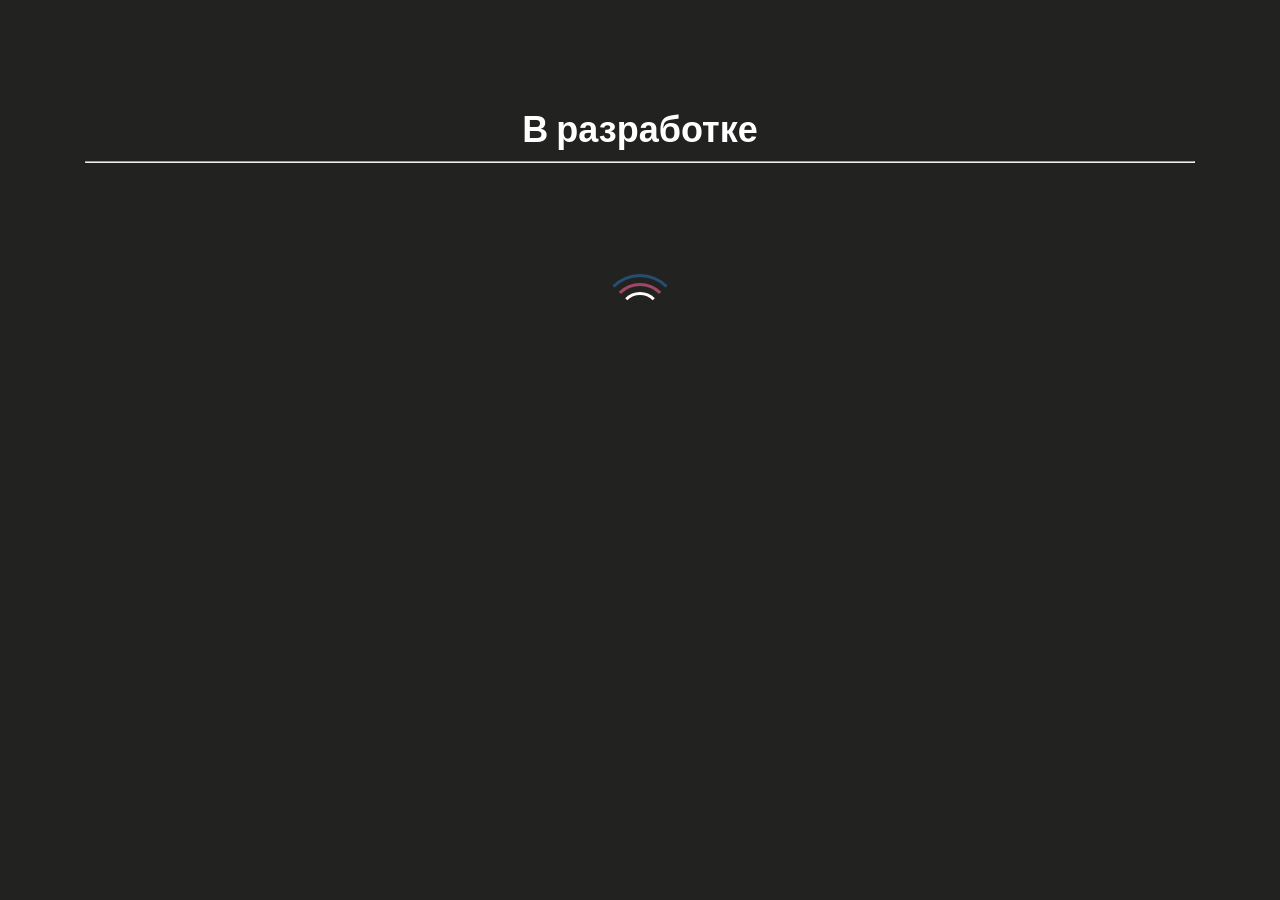
==== index.html @ be583048 "123" ====
<!DOCTYPE html>
<html lang="ru">

<head>
    <meta charset="utf-8">
    <meta http-equiv="X-UA-Compatible" content="IE=edge">
    <meta name="viewport" content="width=device-width, initial-scale=1.0">

    <title>Zuro</title>

    <meta name="description" content="Описание">
    <meta name="keywords" content="Ключевики">
    <meta name="author" content="Автор">
    <meta name="image" content="./img/logo.png">

    <meta property="og:type" content="website">
    <meta property="og:title" content="Название">
    <meta property="og:description" content="Описание">
    <meta property="og:image" content="./img/logo.png">
    <meta property="og:url" content="https://example.com">

    <link rel="canonical" href="https://example.com">

    <link rel="preconnect" href="//fonts.gstatic.com">
    <link rel="preconnect" href="//cdnjs.cloudflare.com">
    <link rel="preconnect" href="//google-analytics.com">

    <link rel="apple-touch-icon" sizes="57x57" href="./img/apple-icon-57x57.png">
    <link rel="apple-touch-icon" sizes="60x60" href="./img/apple-icon-60x60.png">
    <link rel="apple-touch-icon" sizes="72x72" href="./img/apple-icon-72x72.png">
    <link rel="apple-touch-icon" sizes="76x76" href="./img/apple-icon-76x76.png">
    <link rel="apple-touch-icon" sizes="114x114" href="./img/apple-icon-114x114.png">
    <link rel="apple-touch-icon" sizes="120x120" href="./img/apple-icon-120x120.png">
    <link rel="apple-touch-icon" sizes="144x144" href="./img/apple-icon-144x144.png">
    <link rel="apple-touch-icon" sizes="152x152" href="./img/apple-icon-152x152.png">
    <link rel="apple-touch-icon" sizes="180x180" href="./img/apple-icon-180x180.png">
    <link rel="icon" type="image/png" sizes="192x192" href="./img/android-icon-192x192.png">
    <link rel="icon" type="image/png" sizes="32x32" href="./img/favicon-32x32.png">
    <link rel="icon" type="image/png" sizes="96x96" href="./img/favicon-96x96.png">
    <link rel="icon" type="image/png" sizes="16x16" href="./img/favicon-16x16.png">
    <link rel="manifest" href="./img/manifest.json">

    <meta name="msapplication-TileImage" content="./img/ms-icon-144x144.png">
    <meta name="msapplication-TileColor" content="#ffffff">
    <meta name="theme-color" content="#ffffff">

    <meta name="apple-mobile-web-app-title" content="Название">
    <meta name="apple-mobile-web-app-capable" content="yes">

    <meta name="format-detection" content="telephone=no">
    <meta name="format-detection" content="address=no">

    <link rel="preconnect" href="https://fonts.googleapis.com">
    <link rel="preconnect" href="https://fonts.gstatic.com" crossorigin>
    <link href="https://fonts.googleapis.com/css2?family=Poppins:wght@400;700&display=swap" rel="stylesheet">

    <link rel="stylesheet" href="./css/main.css">


</head>

<body>

    <div class="container">
        <h1 class="title">В разработке</h1>

        <hr>

        <section class="spiner">
            <div class="spin-wrapper">
                <div class="spinner">
                </div>
            </div>
        </section>
    </div>



    <script src="./js/main.js"></script>
</body>

</html>
---- css/main.css ----
* {
  -webkit-box-sizing: border-box;
          box-sizing: border-box;
  margin: 0;
  padding: 0;
}

a {
  color: inherit;
  text-decoration: none;
}

h1, h2, h3, h4, h5, h6, p {
  font-size: inherit;
}

input, button {
  border: 0;
  font-family: inherit;
  font-size: inherit;
}

button, input[type="submit"] {
  background: none;
  cursor: pointer;
}

input:focus, button:focus {
  outline: none;
}

ul, li {
  list-style: none;
}

img {
  display: block;
  max-width: 100%;
}

html, body {
  font-family: 'Poppins', sans-serif;
  line-height: 1.6875;
  font-size: 16px;
  background: #222221;
  color: #fff;
}

.container {
  max-width: 1140px;
  margin-left: auto;
  margin-right: auto;
  padding-left: 15px;
  padding-right: 15px;
}

.none {
  display: none;
}

.title {
  display: -webkit-box;
  display: -ms-flexbox;
  display: flex;
  text-align: center;
  -webkit-box-pack: center;
      -ms-flex-pack: center;
          justify-content: center;
  margin-top: 100px;
  font-size: 36px;
}

.spin-wrapper {
  position: relative;
  width: 100%;
  height: 300px;
}

.spin-wrapper .spinner {
  position: absolute;
  height: 60px;
  width: 60px;
  border: 3px solid transparent;
  border-top-color: #A04668;
  top: 50%;
  left: 50%;
  margin: -30px;
  border-radius: 50%;
  -webkit-animation: spin 2s linear infinite;
          animation: spin 2s linear infinite;
}

.spin-wrapper .spinner:before, .spin-wrapper .spinner:after {
  content: '';
  position: absolute;
  border: 3px solid transparent;
  border-radius: 50%;
}

.spin-wrapper .spinner:before {
  border-top-color: #254E70;
  top: -12px;
  left: -12px;
  right: -12px;
  bottom: -12px;
  -webkit-animation: spin 3s linear infinite;
          animation: spin 3s linear infinite;
}

.spin-wrapper .spinner:after {
  border-top-color: #FFFBFE;
  top: 6px;
  left: 6px;
  right: 6px;
  bottom: 6px;
  -webkit-animation: spin 4s linear infinite;
          animation: spin 4s linear infinite;
}

@-webkit-keyframes spin {
  0% {
    -webkit-transform: rotate(0deg);
            transform: rotate(0deg);
  }
  100% {
    -webkit-transform: rotate(360deg);
            transform: rotate(360deg);
  }
}

@keyframes spin {
  0% {
    -webkit-transform: rotate(0deg);
            transform: rotate(0deg);
  }
  100% {
    -webkit-transform: rotate(360deg);
            transform: rotate(360deg);
  }
}
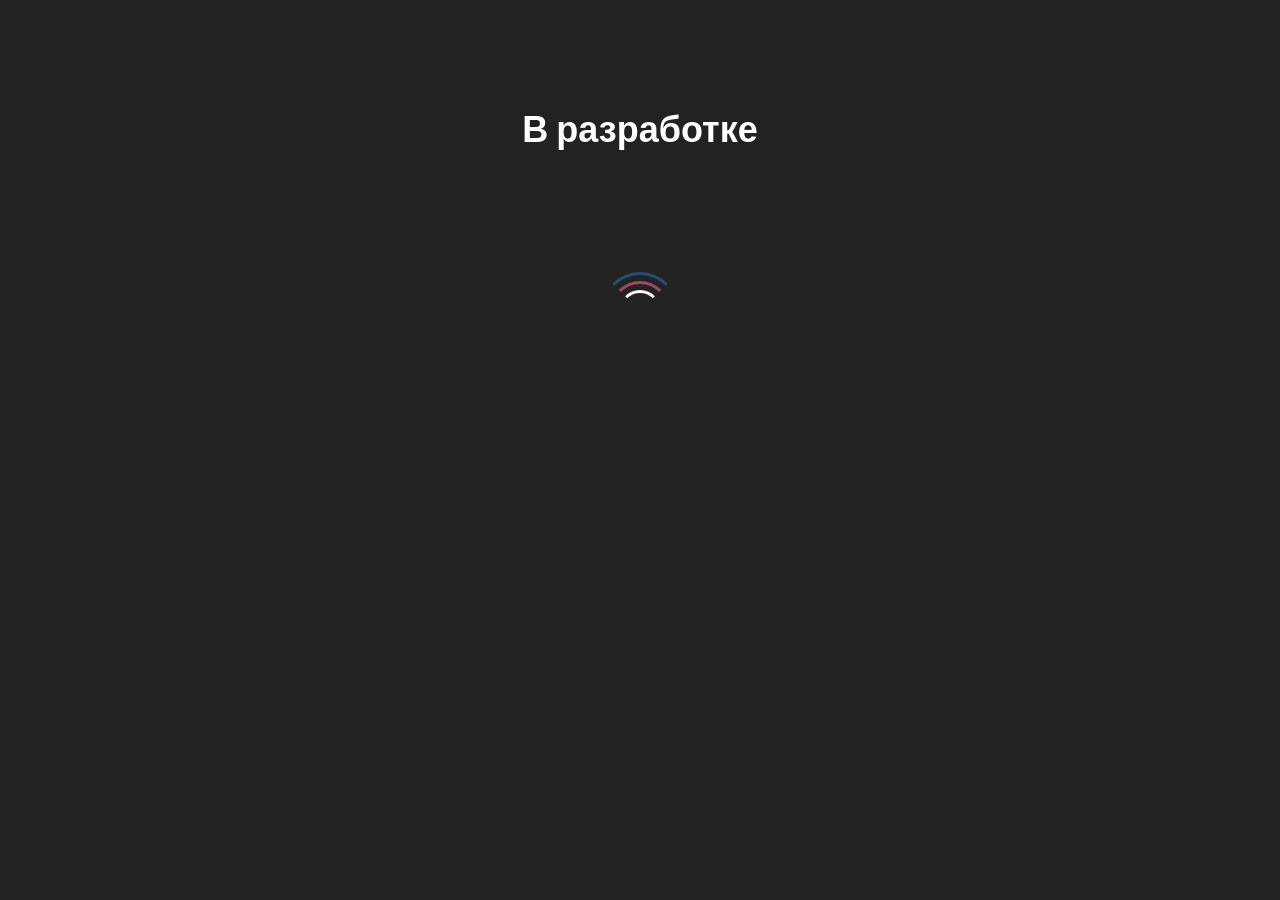
==== commit cc46dd36: "test" ====
--- a/index.html
+++ b/index.html
@@ -55,8 +55,6 @@
     <link href="https://fonts.googleapis.com/css2?family=Poppins:wght@400;700&display=swap" rel="stylesheet">
 
     <link rel="stylesheet" href="./css/main.css">
-
-
 </head>
 
 <body>
@@ -64,17 +62,14 @@
     <div class="container">
         <h1 class="title">В разработке</h1>
 
-        <hr>
-
         <section class="spiner">
             <div class="spin-wrapper">
                 <div class="spinner">
                 </div>
             </div>
         </section>
+
     </div>
-
-
 
     <script src="./js/main.js"></script>
 </body>
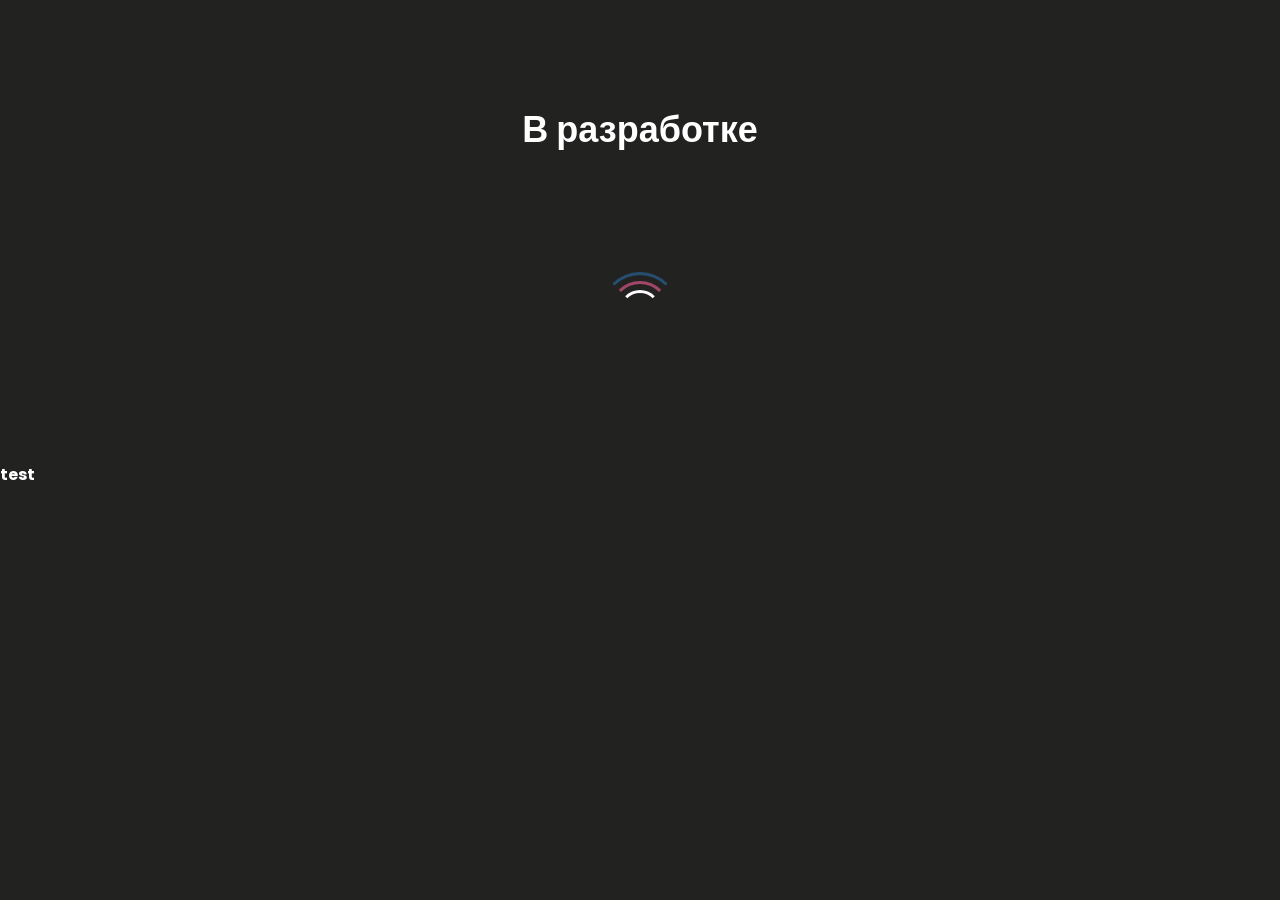
==== commit 74886ab2: "test h2" ====
--- a/index.html
+++ b/index.html
@@ -71,6 +71,8 @@
 
     </div>
 
+    <h2>test</h2>
+
     <script src="./js/main.js"></script>
 </body>
 
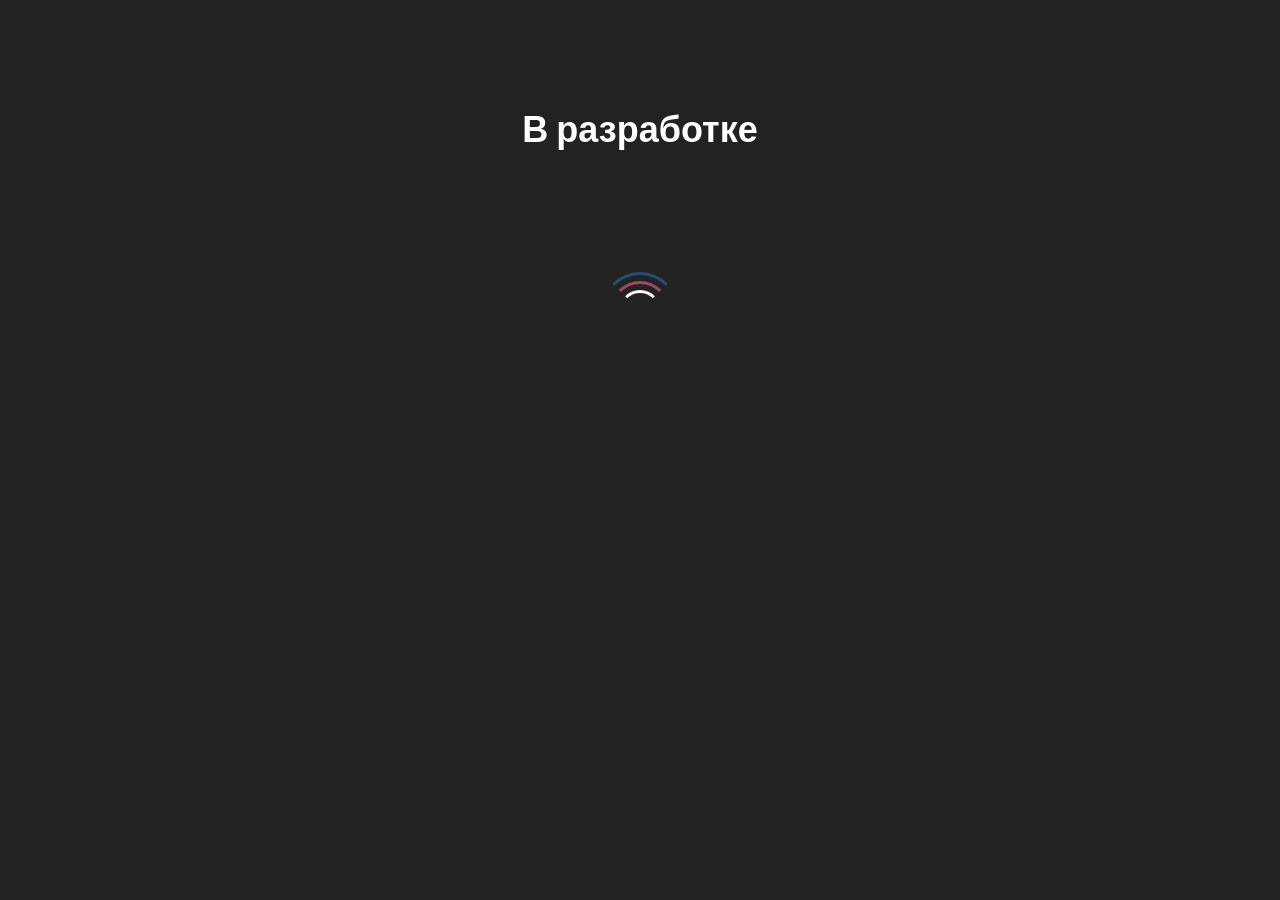
==== commit 6c7b8ab7: "del" ====
--- a/index.html
+++ b/index.html
@@ -70,9 +70,7 @@
         </section>
 
     </div>
-
-    <h2>test</h2>
-
+    
     <script src="./js/main.js"></script>
 </body>
 
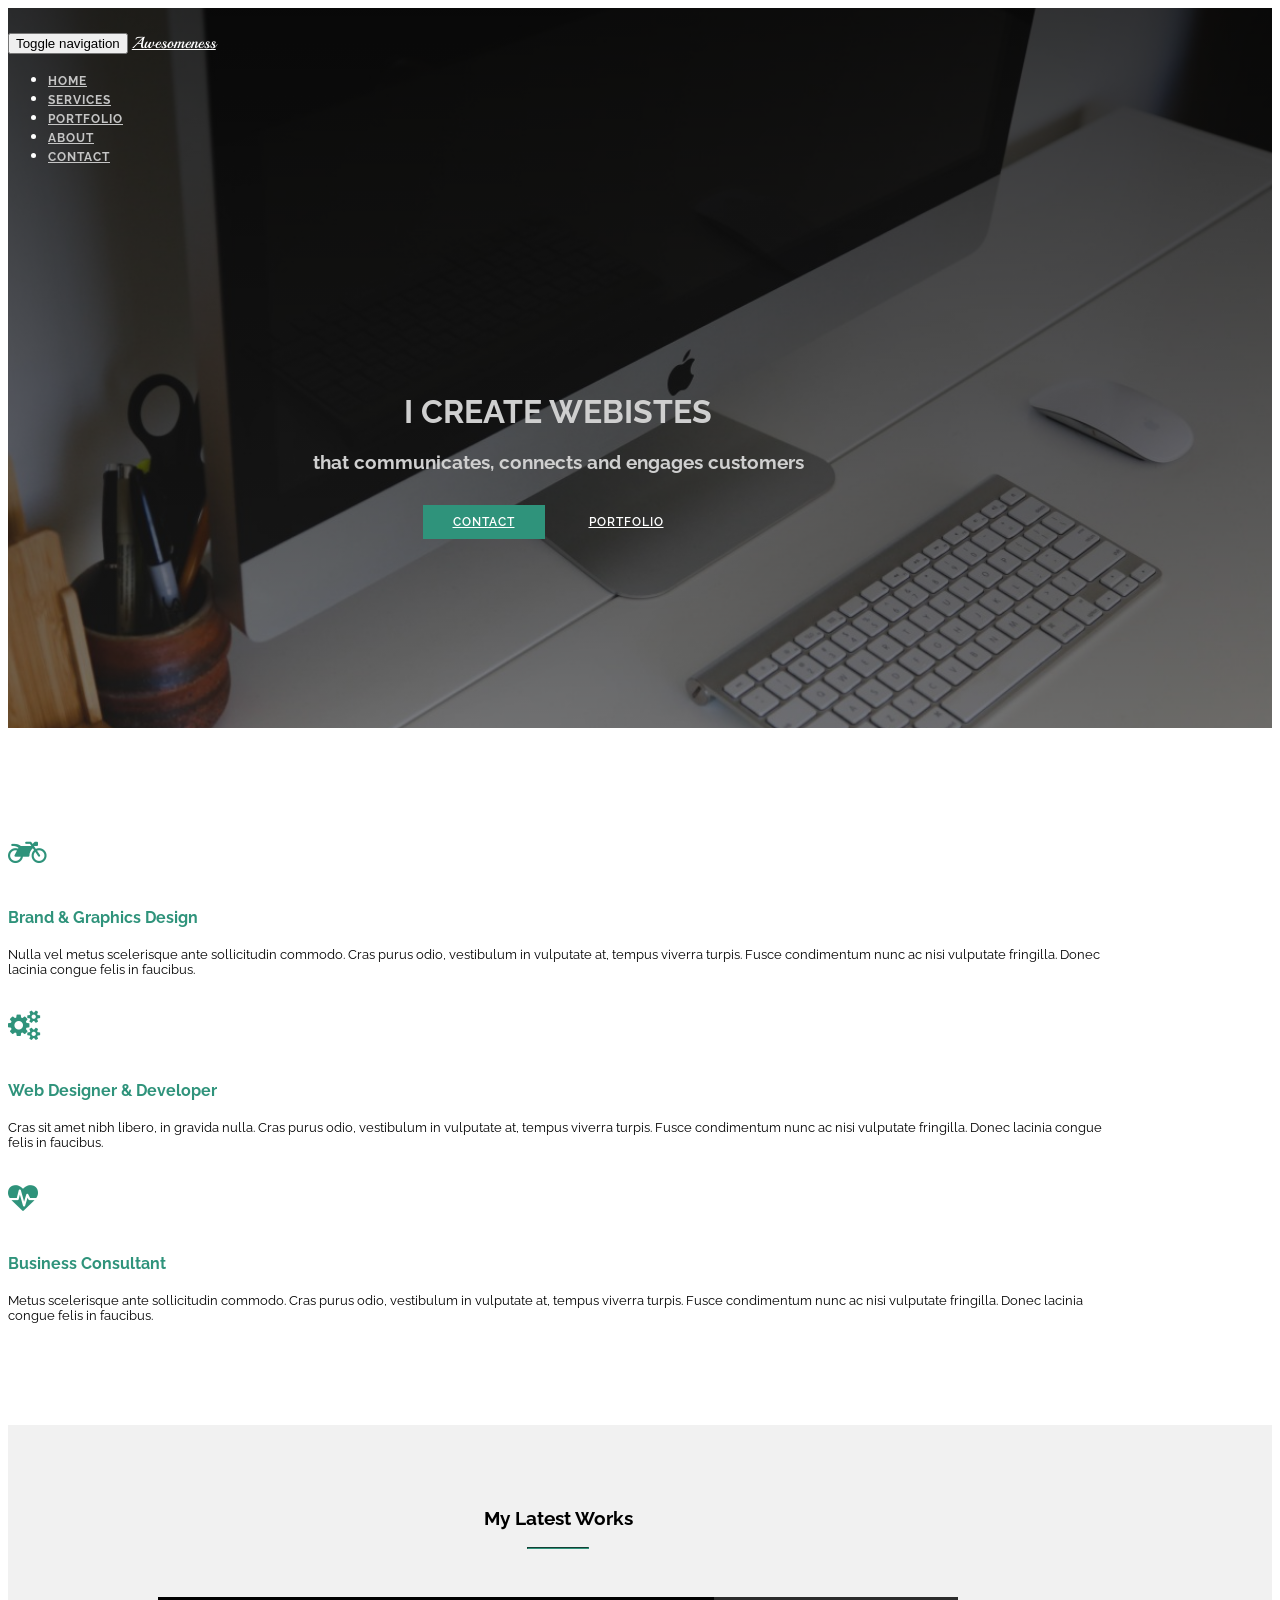
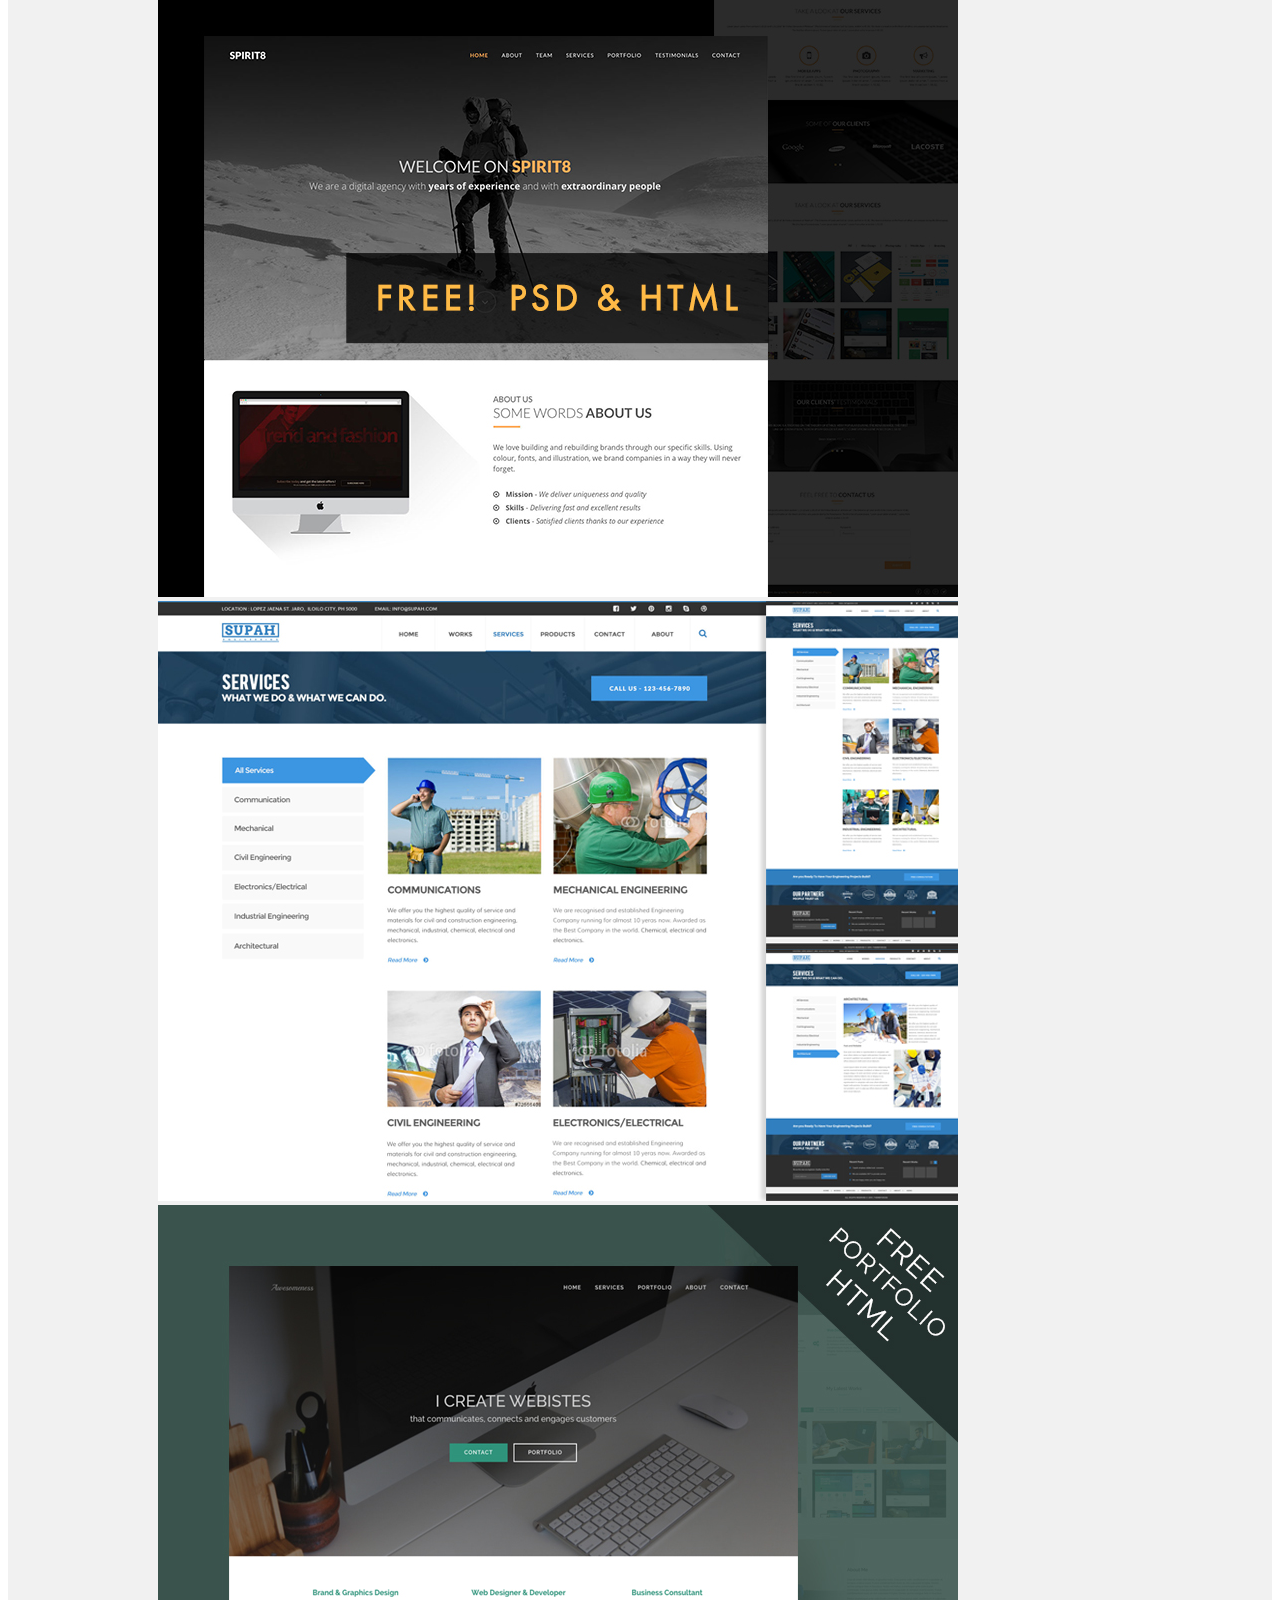
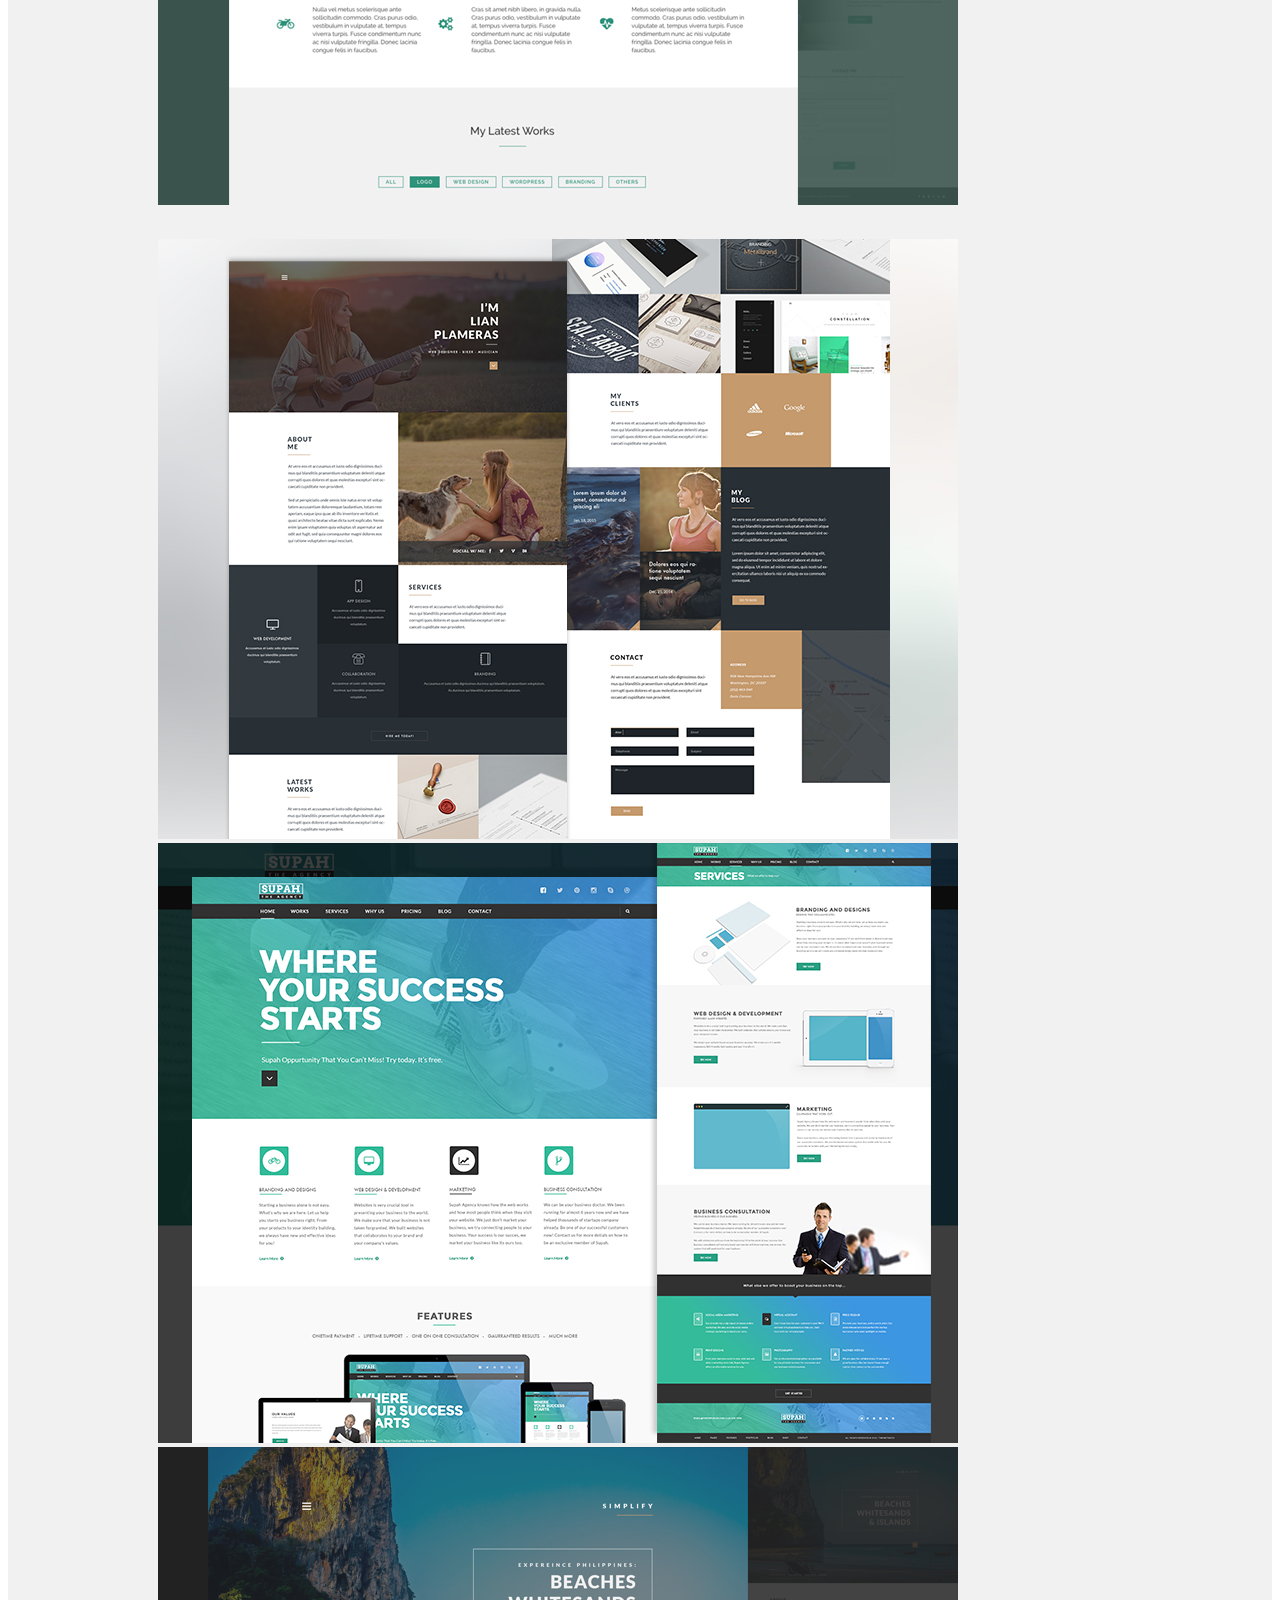
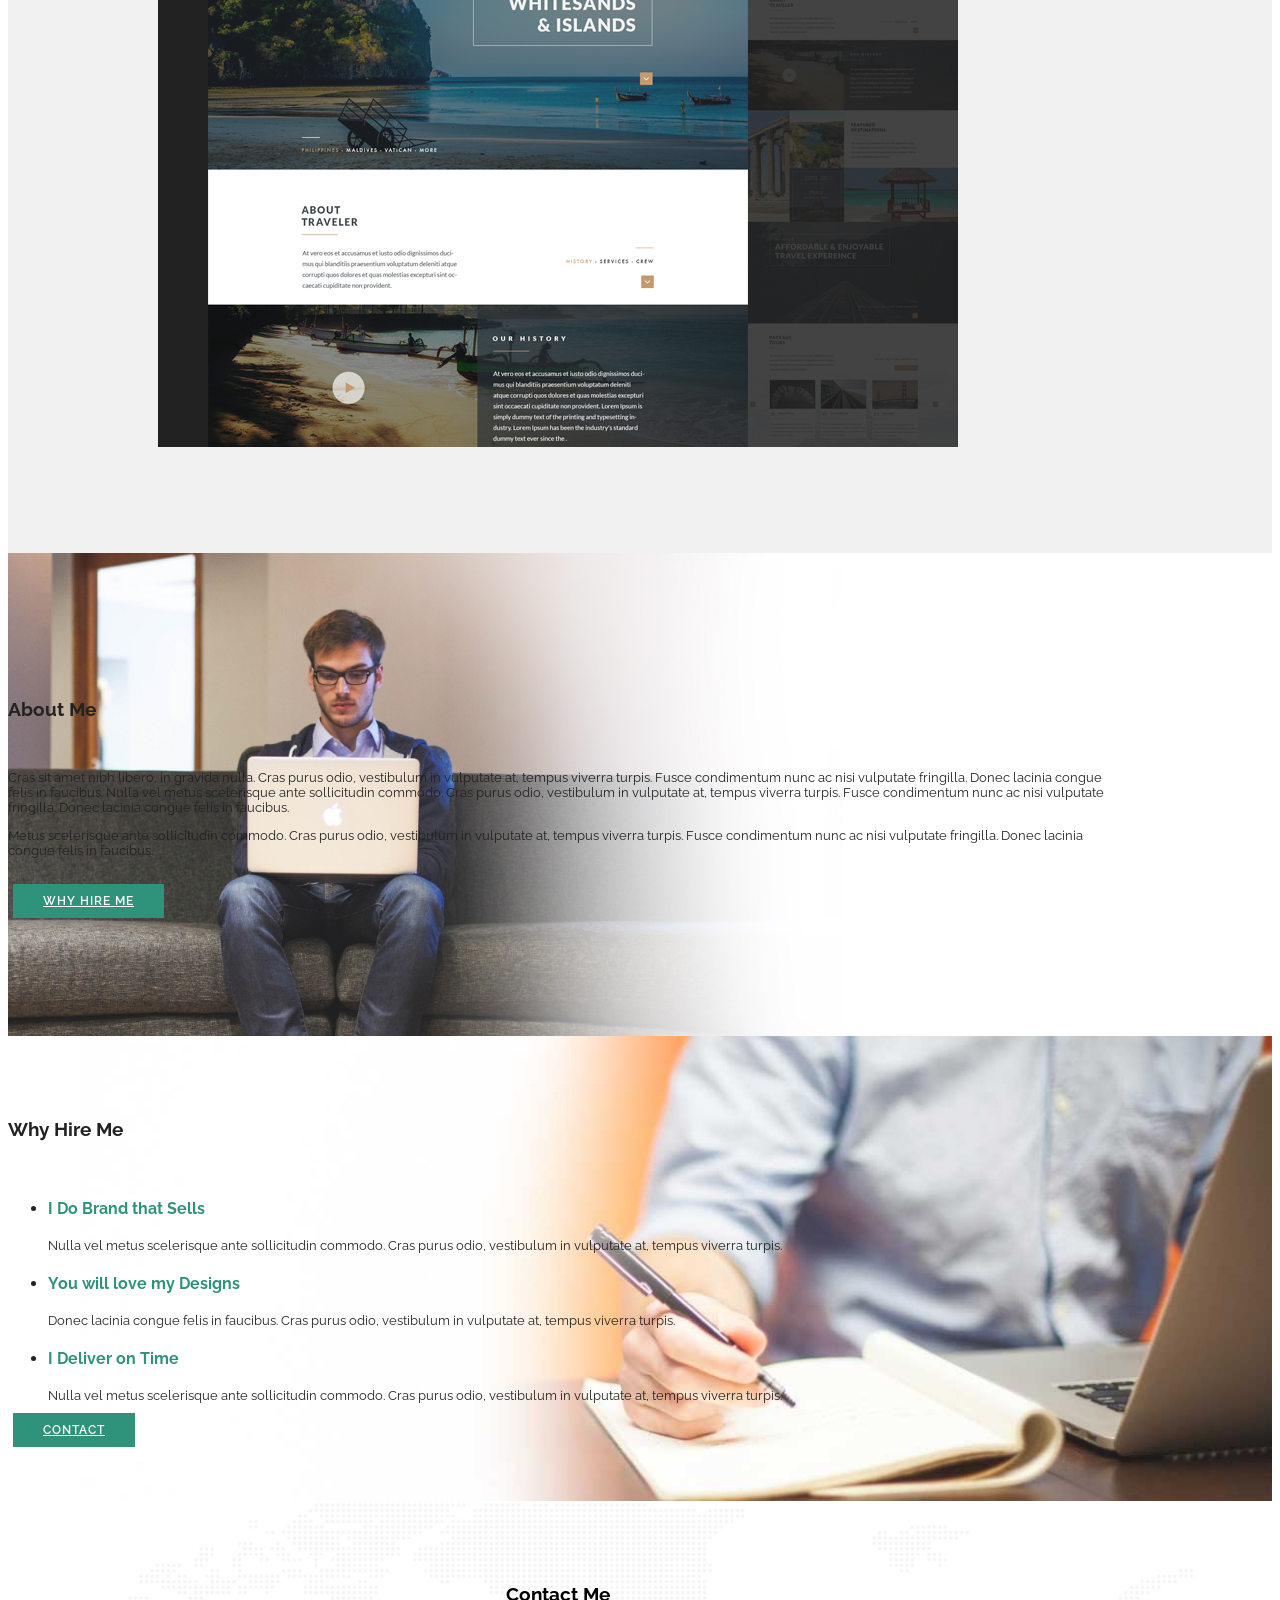
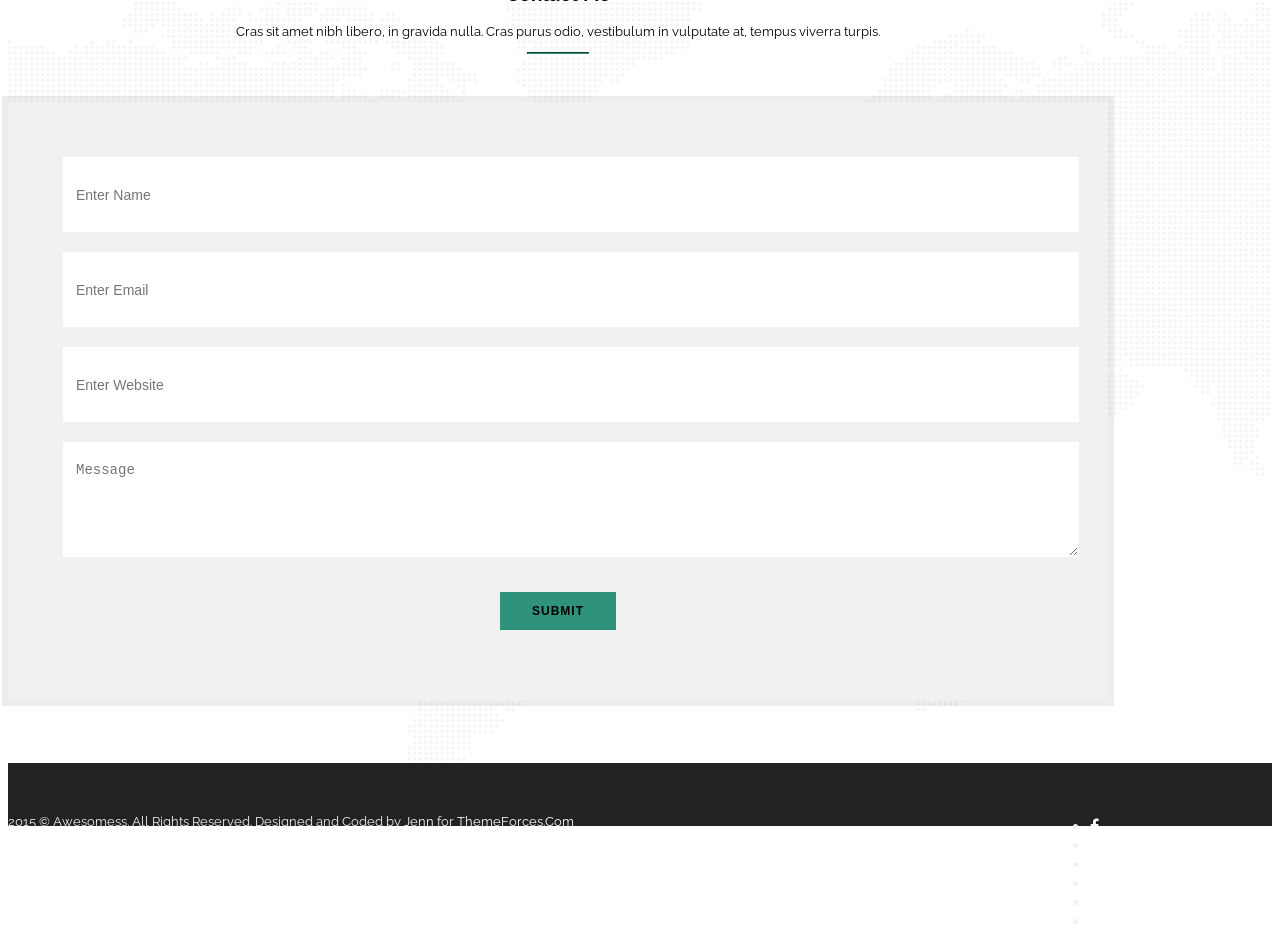
==== commit f833eb8f: "Add all files" ====
--- a/index.html
+++ b/index.html
@@ -1,77 +1,279 @@
 <!DOCTYPE html>
-<html lang="ru">
-
-<head>
+<html lang="en">
+  <head>
+    <!-- Basic Page Needs
+    ================================================== -->
     <meta charset="utf-8">
-    <meta http-equiv="X-UA-Compatible" content="IE=edge">
-    <meta name="viewport" content="width=device-width, initial-scale=1.0">
-
-    <title>Zuro</title>
-
-    <meta name="description" content="Описание">
-    <meta name="keywords" content="Ключевики">
-    <meta name="author" content="Автор">
-    <meta name="image" content="./img/logo.png">
-
-    <meta property="og:type" content="website">
-    <meta property="og:title" content="Название">
-    <meta property="og:description" content="Описание">
-    <meta property="og:image" content="./img/logo.png">
-    <meta property="og:url" content="https://example.com">
-
-    <link rel="canonical" href="https://example.com">
-
-    <link rel="preconnect" href="//fonts.gstatic.com">
-    <link rel="preconnect" href="//cdnjs.cloudflare.com">
-    <link rel="preconnect" href="//google-analytics.com">
-
-    <link rel="apple-touch-icon" sizes="57x57" href="./img/apple-icon-57x57.png">
-    <link rel="apple-touch-icon" sizes="60x60" href="./img/apple-icon-60x60.png">
-    <link rel="apple-touch-icon" sizes="72x72" href="./img/apple-icon-72x72.png">
-    <link rel="apple-touch-icon" sizes="76x76" href="./img/apple-icon-76x76.png">
-    <link rel="apple-touch-icon" sizes="114x114" href="./img/apple-icon-114x114.png">
-    <link rel="apple-touch-icon" sizes="120x120" href="./img/apple-icon-120x120.png">
-    <link rel="apple-touch-icon" sizes="144x144" href="./img/apple-icon-144x144.png">
-    <link rel="apple-touch-icon" sizes="152x152" href="./img/apple-icon-152x152.png">
-    <link rel="apple-touch-icon" sizes="180x180" href="./img/apple-icon-180x180.png">
-    <link rel="icon" type="image/png" sizes="192x192" href="./img/android-icon-192x192.png">
-    <link rel="icon" type="image/png" sizes="32x32" href="./img/favicon-32x32.png">
-    <link rel="icon" type="image/png" sizes="96x96" href="./img/favicon-96x96.png">
-    <link rel="icon" type="image/png" sizes="16x16" href="./img/favicon-16x16.png">
-    <link rel="manifest" href="./img/manifest.json">
-
-    <meta name="msapplication-TileImage" content="./img/ms-icon-144x144.png">
-    <meta name="msapplication-TileColor" content="#ffffff">
-    <meta name="theme-color" content="#ffffff">
-
-    <meta name="apple-mobile-web-app-title" content="Название">
-    <meta name="apple-mobile-web-app-capable" content="yes">
-
-    <meta name="format-detection" content="telephone=no">
-    <meta name="format-detection" content="address=no">
-
-    <link rel="preconnect" href="https://fonts.googleapis.com">
-    <link rel="preconnect" href="https://fonts.gstatic.com" crossorigin>
-    <link href="https://fonts.googleapis.com/css2?family=Poppins:wght@400;700&display=swap" rel="stylesheet">
-
-    <link rel="stylesheet" href="./css/main.css">
-</head>
-
-<body>
-
-    <div class="container">
-        <h1 class="title">В разработке</h1>
-
-        <section class="spiner">
-            <div class="spin-wrapper">
-                <div class="spinner">
-                </div>
-            </div>
-        </section>
-
-    </div>
+    <!--[if IE]><meta http-equiv="x-ua-compatible" content="IE=9" /><![endif]-->
+    <meta name="viewport" content="width=device-width, initial-scale=1">
+    <title>Awesomess - Portfolio Bootstrap Theme</title>
+    <meta name="description" content="Your Description Here">
+    <meta name="keywords" content="bootstrap themes, portfolio, responsive theme">
+    <meta name="author" content="ThemeForces.Com">
     
-    <script src="./js/main.js"></script>
-</body>
-
+    <!-- Favicons
+    ================================================== -->
+    <link rel="shortcut icon" href="img/favicon.ico" type="image/x-icon">
+    <link rel="apple-touch-icon" href="img/apple-touch-icon.png">
+    <link rel="apple-touch-icon" sizes="72x72" href="img/apple-touch-icon-72x72.png">
+    <link rel="apple-touch-icon" sizes="114x114" href="img/apple-touch-icon-114x114.png">
+
+    <!-- Bootstrap -->
+    <link rel="stylesheet" type="text/css"  href="css/bootstrap.css">
+    <link rel="stylesheet" type="text/css" href="fonts/font-awesome/css/font-awesome.css">
+
+    <!-- Stylesheet
+    ================================================== -->
+    <link rel="stylesheet" type="text/css"  href="css/style.css">
+    <link rel="stylesheet" type="text/css" href="css/responsive.css">
+
+    <script type="text/javascript" src="js/modernizr.custom.js"></script>
+
+    <link href='http://fonts.googleapis.com/css?family=Raleway:500,600,700,100,800,900,400,200,300' rel='stylesheet' type='text/css'>
+    <link href='http://fonts.googleapis.com/css?family=Playball' rel='stylesheet' type='text/css'>
+
+    <!-- HTML5 shim and Respond.js for IE8 support of HTML5 elements and media queries -->
+    <!-- WARNING: Respond.js doesn't work if you view the page via file:// -->
+    <!--[if lt IE 9]>
+      <script src="https://oss.maxcdn.com/html5shiv/3.7.2/html5shiv.min.js"></script>
+      <script src="https://oss.maxcdn.com/respond/1.4.2/respond.min.js"></script>
+    <![endif]-->
+  </head>
+  <body>
+    <div id="tf-home">
+        <div class="overlay">
+            <div id="sticky-anchor"></div>
+            <nav id="tf-menu" class="navbar navbar-default">
+                <div class="container">
+                    <!-- Brand and toggle get grouped for better mobile display -->
+                    <div class="navbar-header">
+                      <button type="button" class="navbar-toggle collapsed" data-toggle="collapse" data-target="#bs-example-navbar-collapse-1">
+                        <span class="sr-only">Toggle navigation</span>
+                        <span class="icon-bar"></span>
+                        <span class="icon-bar"></span>
+                        <span class="icon-bar"></span>
+                      </button>
+                      <a class="navbar-brand logo" href="index.html">Awesomeness</a>
+                    </div>
+
+                    <!-- Collect the nav links, forms, and other content for toggling -->
+                    <div class="collapse navbar-collapse" id="bs-example-navbar-collapse-1">
+                      <ul class="nav navbar-nav navbar-right">
+                        <li><a href="#tf-home">Home</a></li>
+                        <li><a href="#tf-service">Services</a></li>
+                        <li><a href="#tf-portfolio">Portfolio</a></li>
+                        <li><a href="#tf-about">About</a></li>
+                        <li><a href="#tf-contact">Contact</a></li>
+                      </ul>
+                    </div><!-- /.navbar-collapse -->
+                </div><!-- /.container-fluid -->
+            </nav>
+
+            <div class="container">
+                <div class="content">
+                    <h1>I create webistes</h1>
+                    <h3>that communicates, connects and engages customers</h3>
+                    <br>
+                    <a href="#tf-contact" class="btn btn-primary my-btn">Contact</a>
+                    <a href="#tf-portfolio" class="btn btn-primary my-btn2">Portfolio</a>
+                </div>
+            </div>
+        </div>
+    </div>
+
+    <div id="tf-service">
+        <div class="container">
+
+            <div class="col-md-4">
+
+                <div class="media">
+                  <div class="media-left media-middle">
+                    <i class="fa fa-motorcycle"></i>
+                  </div>
+                  <div class="media-body">
+                    <h4 class="media-heading">Brand & Graphics Design</h4>
+                    <p>Nulla vel metus scelerisque ante sollicitudin commodo. Cras purus odio, vestibulum in vulputate at, tempus viverra turpis. Fusce condimentum nunc ac nisi vulputate fringilla. Donec lacinia congue felis in faucibus.</p>
+                  </div>
+                </div>
+
+            </div>
+
+            <div class="col-md-4">
+
+                <div class="media">
+                  <div class="media-left media-middle">
+                    <i class="fa fa-gears"></i>
+                  </div>
+                  <div class="media-body">
+                    <h4 class="media-heading">Web Designer & Developer</h4>
+                    <p>Cras sit amet nibh libero, in gravida nulla. Cras purus odio, vestibulum in vulputate at, tempus viverra turpis. Fusce condimentum nunc ac nisi vulputate fringilla. Donec lacinia congue felis in faucibus.</p>
+                  </div>
+                </div>
+
+            </div>
+
+            <div class="col-md-4">
+
+                <div class="media">
+                  <div class="media-left media-middle">
+                    <i class="fa fa-heartbeat"></i>
+                  </div>
+                  <div class="media-body">
+                    <h4 class="media-heading">Business Consultant</h4>
+                    <p>Metus scelerisque ante sollicitudin commodo. Cras purus odio, vestibulum in vulputate at, tempus viverra turpis. Fusce condimentum nunc ac nisi vulputate fringilla. Donec lacinia congue felis in faucibus.</p>
+                  </div>
+                </div>
+
+            </div>
+            
+        </div>
+    </div>
+
+    <div id="tf-portfolio">
+        <div class="container">
+            <div class="section-title">
+                <h3>My Latest Works</h3>
+                <hr>
+            </div>
+
+            <div class="space"></div>
+
+            <div class="row">
+                <div class="col-md-4">
+                    <img src="img/09.jpg" class="img-responsive">
+                </div>
+
+                <div class="col-md-4">
+                    <img src="img/02.jpg" class="img-responsive">
+                </div>
+
+                <div class="col-md-4">
+                    <img src="img/03.jpg" class="img-responsive">
+                </div>
+            </div>
+
+            <div class="row toppadding">
+                <div class="col-md-4">
+                    <img src="img/04.jpg" class="img-responsive">
+                </div>
+
+                <div class="col-md-4">
+                    <img src="img/05.jpg" class="img-responsive">
+                </div>
+
+                <div class="col-md-4">
+                    <img src="img/06.jpg" class="img-responsive">
+                </div>
+            </div>
+
+        </div>
+    </div>
+
+    <div id="tf-about">
+        <div class="overlay">
+            <div class="container">
+                <div class="row">
+                    <div class="col-md-6 col-md-offset-6">
+                        <h3>About Me</h3>
+                        <br>
+                        <p>Cras sit amet nibh libero, in gravida nulla. Cras purus odio, vestibulum in vulputate at, tempus viverra turpis. Fusce condimentum nunc ac nisi vulputate fringilla. Donec lacinia congue felis in faucibus. Nulla vel metus scelerisque ante sollicitudin commodo. Cras purus odio, vestibulum in vulputate at, tempus viverra turpis. Fusce condimentum nunc ac nisi vulputate fringilla. Donec lacinia congue felis in faucibus.</p>
+                        <p>Metus scelerisque ante sollicitudin commodo. Cras purus odio, vestibulum in vulputate at, tempus viverra turpis. Fusce condimentum nunc ac nisi vulputate fringilla. Donec lacinia congue felis in faucibus.</p>
+                        <br>
+                        <a href="#tf-why-me" class="btn btn-primary my-btn dark">Why Hire Me</a>
+                    </div>
+                </div>
+            </div>
+        </div>
+    </div>
+
+    <div id="tf-why-me">
+        <div class="overlay">
+            <div class="container">
+                <div class="row">
+                    <div class="col-md-6">
+                        <h3>Why Hire Me</h3>
+                        <br>
+                        <ul class="list-inline why-me">
+                            <li>
+                                <h4>I Do Brand that Sells</h4>
+                                <p>Nulla vel metus scelerisque ante sollicitudin commodo. Cras purus odio, vestibulum in vulputate at, tempus viverra turpis.</p>
+                            </li>
+                            <li>
+                                <h4>You will love my Designs</h4>
+                                <p>Donec lacinia congue felis in faucibus. Cras purus odio, vestibulum in vulputate at, tempus viverra turpis.</p>
+                            </li>
+                            <li>
+                                <h4>I Deliver on Time</h4>
+                                <p>Nulla vel metus scelerisque ante sollicitudin commodo. Cras purus odio, vestibulum in vulputate at, tempus viverra turpis.</p>
+                            </li>
+                        </ul>
+                        <a href="#tf-contact" class="btn btn-primary my-btn dark">Contact</a>
+                    </div>
+                </div>
+            </div>
+        </div>
+    </div>
+
+    <div id="tf-contact">
+        <div class="container">
+            <div class="section-title">
+                <h3>Contact Me</h3>
+                <p>Cras sit amet nibh libero, in gravida nulla. Cras purus odio, vestibulum in vulputate at, tempus viverra turpis.</p>
+                <hr>
+            </div>
+
+            <div class="space"></div>
+
+            <div class="row">
+                <div class="col-md-6 col-md-offset-3">
+                    <form id="contact">
+                      <div class="form-group">
+                        <input type="email" class="form-control" id="exampleInputEmail1" placeholder="Enter Name">
+                      </div>
+                      <div class="form-group">
+                        <input type="password" class="form-control" id="exampleInputPassword1" placeholder="Enter Email">
+                      </div>
+                      <div class="form-group">
+                        <input type="email" class="form-control" id="exampleInputEmail1" placeholder="Enter Website">
+                      </div>
+                      <div class="form-group">
+                        <textarea class="form-control" rows="4" placeholder="Message"></textarea>
+                      </div>
+                      <button type="submit" class="btn btn-primary my-btn dark">Submit</button>
+                    </form>
+                </div>
+            </div>
+        </div>
+    </div>
+
+    <nav id="tf-footer">
+        <div class="container">
+             <div class="pull-left">
+                <p>2015 © Awesomess. All Rights Reserved. Designed and Coded by <a href="https://dribbble.com/jennpereira">Jenn</a> for <a href="https://themeforces.com">ThemeForces.Com</a></p>
+            </div>
+            <div class="pull-right"> 
+                <ul class="social-media list-inline">
+                    <li><a href="#"><span class="fa fa-facebook"></span></a></li>
+                    <li><a href="#"><span class="fa fa-twitter"></span></a></li>
+                    <li><a href="#"><span class="fa fa-pinterest"></span></a></li>
+                    <li><a href="#"><span class="fa fa-google-plus"></span></a></li>
+                    <li><a href="#"><span class="fa fa-dribbble"></span></a></li>
+                    <li><a href="#"><span class="fa fa-behance"></span></a></li>
+                </ul>
+            </div>
+        </div>
+    </nav>
+   
+
+    <!-- jQuery (necessary for Bootstrap's JavaScript plugins) -->
+    <script src="https://ajax.googleapis.com/ajax/libs/jquery/1.11.1/jquery.min.js"></script>
+    <script type="text/javascript" src="js/jquery.1.11.1.js"></script>
+    <!-- Include all compiled plugins (below), or include individual files as needed -->
+    <script type="text/javascript" src="js/bootstrap.js"></script>
+
+    <!-- Javascripts
+    ================================================== -->
+    <script type="text/javascript" src="js/main.js"></script>
+
+  </body>
 </html>
--- a/css/style.css
+++ b/css/style.css
@@ -0,0 +1,302 @@
+@import url(http://fonts.googleapis.com/css?family=Raleway:500,600,700,100,800,900,400,200,300);
+@import url(http://fonts.googleapis.com/css?family=Playball);
+
+body, html{
+	font-family: 'Raleway', sans-serif;
+	text-rendering: optimizeLegibility !important;
+	-webkit-font-smoothing: antialiased !important;
+}
+
+@media (min-width: 1200px){
+	.container {
+	width: 1100px;
+	}
+}
+
+h1{
+	text-transform: uppercase;
+}
+
+h2{
+	line-height: 20px;
+	margin:  0;
+}
+
+h4 {
+	margin-bottom: 20px;
+	font-size: 16px;
+	font-weight: 700;
+	color: rgb(47, 147, 123);
+}
+p{
+	font-size: 13px;
+}
+
+a { 
+	color: #ffffff;
+	transition: all 0.8;
+}
+a:hover,
+a:focus{
+	color: #2F937B;
+	text-decoration: none;
+}
+
+.clearfix:after {
+     visibility: hidden;
+     display: block;
+     font-size: 0;
+     content: " ";
+     clear: both;
+     height: 0;
+     }
+.clearfix { display: inline-block; }
+* html .clearfix { height: 1%; }
+.clearfix { display: block; }
+
+/* Home Style */
+#tf-home{
+	background: url(../img/01.jpg);
+	background-size: cover;
+	background-position: center;
+	background-attachment: fixed;
+	background-repeat: no-repeat;
+	color: #cfcfcf;
+}
+
+#tf-home .overlay{
+	background: -moz-linear-gradient(top,  rgba(0,0,0,0.8) 0%, rgba(0,0,0,0.73) 17%, rgba(0,0,0,0.66) 35%, rgba(0,0,0,0.55) 62%, rgba(0,0,0,0.4) 100%); /* FF3.6+ */
+	background: -webkit-gradient(linear, left top, left bottom, color-stop(0%,rgba(0,0,0,0.8)), color-stop(17%,rgba(0,0,0,0.73)), color-stop(35%,rgba(0,0,0,0.66)), color-stop(62%,rgba(0,0,0,0.55)), color-stop(100%,rgba(0,0,0,0.4))); /* Chrome,Safari4+ */
+	background: -webkit-linear-gradient(top,  rgba(0,0,0,0.8) 0%,rgba(0,0,0,0.73) 17%,rgba(0,0,0,0.66) 35%,rgba(0,0,0,0.55) 62%,rgba(0,0,0,0.4) 100%); /* Chrome10+,Safari5.1+ */
+	background: -o-linear-gradient(top,  rgba(0,0,0,0.8) 0%,rgba(0,0,0,0.73) 17%,rgba(0,0,0,0.66) 35%,rgba(0,0,0,0.55) 62%,rgba(0,0,0,0.4) 100%); /* Opera 11.10+ */
+	background: -ms-linear-gradient(top,  rgba(0,0,0,0.8) 0%,rgba(0,0,0,0.73) 17%,rgba(0,0,0,0.66) 35%,rgba(0,0,0,0.55) 62%,rgba(0,0,0,0.4) 100%); /* IE10+ */
+	background: linear-gradient(to bottom,  rgba(0,0,0,0.8) 0%,rgba(0,0,0,0.73) 17%,rgba(0,0,0,0.66) 35%,rgba(0,0,0,0.55) 62%,rgba(0,0,0,0.4) 100%); /* W3C */
+	filter: progid:DXImageTransform.Microsoft.gradient( startColorstr='#cc000000', endColorstr='#66000000',GradientType=0 ); /* IE6-9 */
+	height: auto;
+	background-attachment: fixed;
+}
+
+.content{
+	padding: 15% 0 18% 0;
+	text-align: center;
+}
+/* Navigation */
+#tf-menu {
+	margin-bottom: 0;
+	background: transparent;
+	border: 0;
+	color: #fff !important;
+	padding: 2% 0;
+	transition: all 0.5s;
+}
+#sticky {
+    padding: 0.5ex;
+    background-color: #333;
+    color: #fff;
+    font-size: 2em;
+    border-radius: 0.5ex;
+}
+#tf-menu.stick {
+    position: fixed;
+    top: 0;
+    width: 100%;
+    z-index: 10000;
+    background: #222222;
+    padding: 1% 0;
+}
+#tf-menu.navbar-default .navbar-nav > li > a {
+	color: #C5C5C5;
+	text-transform: uppercase;
+	font-size: 12px;
+	font-weight: 700;
+	letter-spacing: 1px;
+}
+
+#tf-menu.navbar-default .navbar-nav > li > a:hover, 
+#tf-menu.navbar-default .navbar-nav > li > a:focus {
+	color: #2F937B;
+	background-color: transparent;
+}
+
+.logo {
+	font-family: 'Playball', cursive;
+}
+
+#tf-service{
+	padding: 7% 0; 
+}
+
+.media-left.media-middle i {
+	padding: 20px 30px 20px 0;
+	font-size: 30px;
+	color: rgb(47, 147, 123);
+
+}
+
+.media-body h4 {
+	margin-bottom: 20px;
+	font-size: 16px;
+	font-weight: 700;
+	color: rgb(47, 147, 123);
+}
+
+#tf-portfolio{
+	background: #f1f1f1;
+	padding: 5%  0 8% 0;
+	text-align: center;
+}
+
+.section-title hr{
+	border-color: rgb(47, 147, 123);
+	width: 60px;
+}
+
+.section-title h2{ font-weight: 700;}
+button.btn,
+a.btn {
+	margin: 15px 5px;
+	transition: all 0.5s;
+}
+button.btn.btn-primary.my-btn,
+a.btn.btn-primary.my-btn {
+	background: #2F937B;
+	border-color: transparent;
+	border-radius: 0px;
+	border-width: 2px;
+	padding: 10px 30px;
+	text-transform: uppercase;
+	font-size: 12px;
+	letter-spacing: 1px;
+	font-weight: 600;
+}
+button.btn.btn-primary.my-btn:hover,
+a.btn.btn-primary.my-btn:hover{
+	background: #FFFFFF;
+	color: #2F937B;
+	border-color: transparent;
+}
+button.btn.btn-primary.my-btn.dark:hover,
+a.btn.btn-primary.my-btn.dark:hover{
+	background: #222222;
+	color: #ffffff;
+	border-color: transparent;
+}
+a.btn.btn-primary.my-btn2 {
+	background: rgba(47, 147, 123, 0);
+	border-color: #FFFFFF;
+	border-radius: 0px;
+	border-width: 2px;
+	padding: 10px 30px;
+	text-transform: uppercase;
+	font-size: 12px;
+	letter-spacing: 1px;
+	font-weight: 600;
+	color: #FFFFFF;
+}
+
+a.btn.btn-primary.my-btn2:hover{
+	background: #2F937B;
+	color: #ffffff;
+	border-color: transparent;
+}
+
+ul.cat.list-inline li a {
+	border: 1px solid #2F937B;
+	padding: 5px 15px;
+	font-size: 11px;
+	text-transform: uppercase;
+	font-weight: 600;
+	letter-spacing: 1px;
+	color: #2F937B;
+	transition: all 0.5s;
+}
+
+ul.cat.list-inline li a:hover{
+	background: #2F937B;
+	color: #ffffff;
+}
+
+.space{ padding: 20px}
+.toppadding{ padding-top: 30px}
+.nopadding{ padding:  0;}
+
+#tf-about{
+	background: url(../img/07.jpg);
+	background-size: cover;
+	background-position: center;
+	background-attachment: scroll;
+	background-repeat: no-repeat;
+	color: #222222;
+}
+
+#tf-about .overlay{
+	height: auto;
+	background-attachment: fixed;
+	padding: 10% 0;
+}
+
+#tf-why-me{
+	background: url(../img/10.jpg);
+	background-size: cover;
+	background-position: center;
+	background-attachment: scroll;
+	background-repeat: no-repeat;
+	color: #222222;
+}
+
+#tf-why-me .overlay{
+	height: auto;
+	background-attachment: fixed;
+	padding: 5% 0;
+}
+ul.why-me li{
+	margin: 10px 0;
+}
+#tf-contact{
+	background: url(../img/08.jpg);
+	background-size: cover;
+	background-position: center;
+	background-attachment: scroll;
+	background-repeat: no-repeat;
+	padding: 5% 0;
+	text-align: center;
+}
+
+form#contact {
+	padding: 5%;
+	background: #f1f1f1;
+	outline: 6px solid rgba(34, 34, 34, 0.08);
+}
+
+#tf-contact input.form-control {
+	height: 40px;
+}
+
+#tf-contact .form-control{
+	display: block;
+	width: 100%;
+	margin-bottom: 20px;
+	padding: 16px 12px;
+	font-size: 14px;
+	line-height: 1.42857143;
+	color: #555;
+	background-color: #FFF;
+	background-image: none;
+	border: 1px solid #FFF;
+	border-radius: 0;
+	border-top: 2px solid transparent;
+	-webkit-box-shadow: none;
+	box-shadow: none;
+	-webkit-transition: none;
+	-o-transition: none;
+	transition: all 0.8s;
+}
+#tf-contact .form-control:focus,
+#tf-contact .form-control:hover{
+	border-top: 2px solid #2F937B;
+}
+nav#tf-footer {
+	background: #222222;
+	padding: 3% 0 2% 0;
+	color: #f1f1f1;
+}
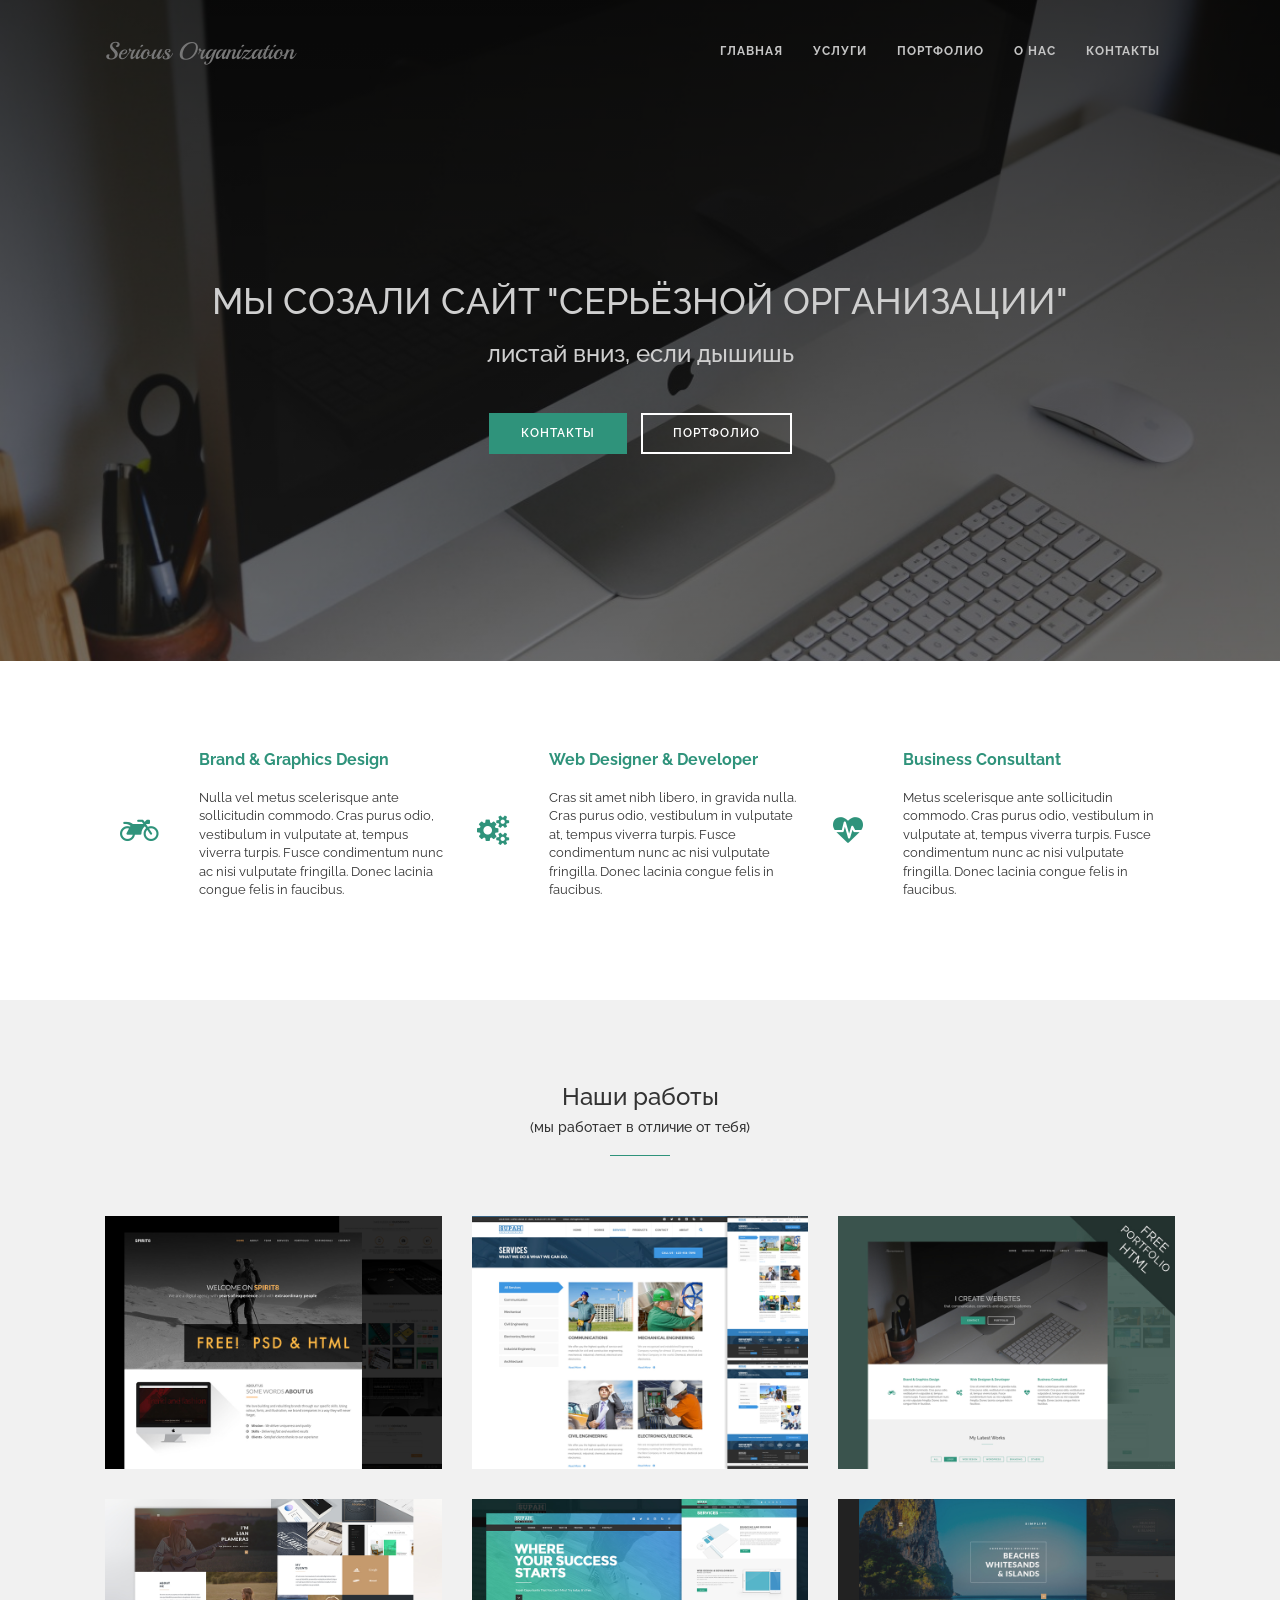
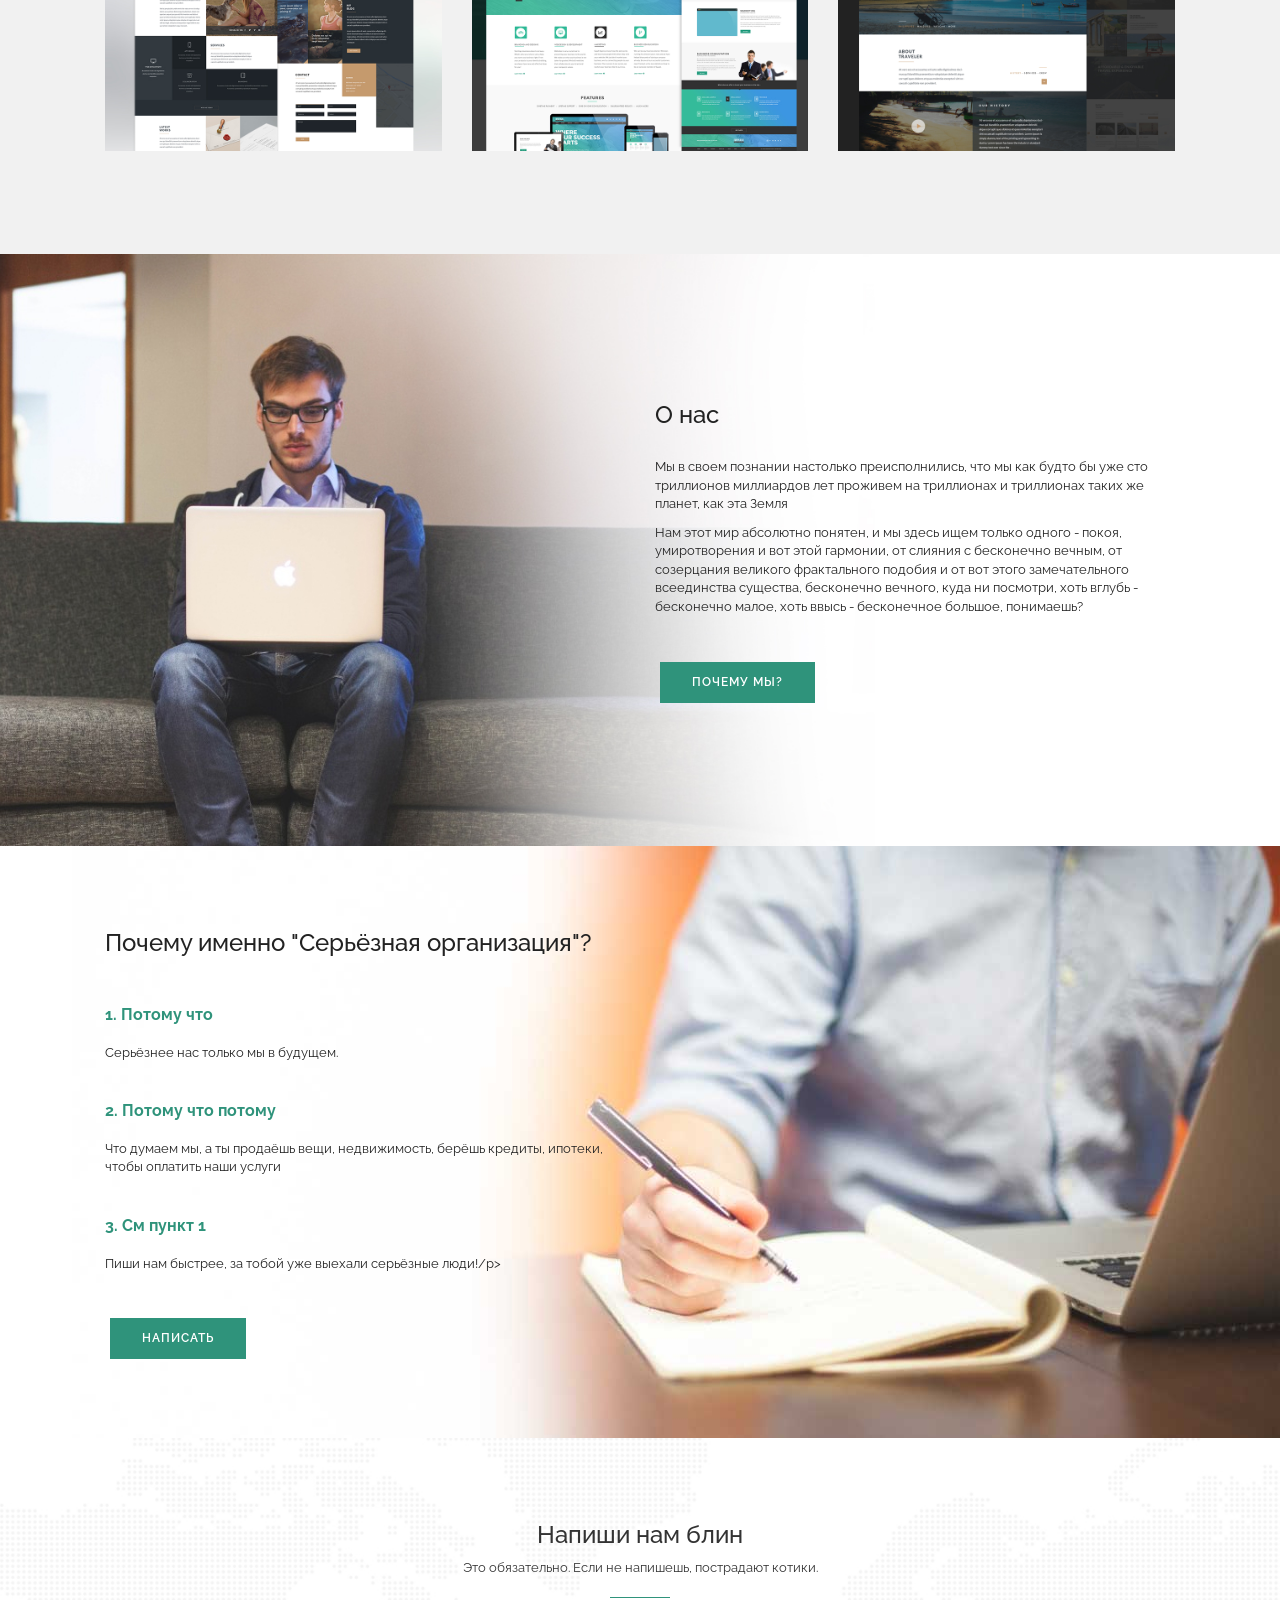
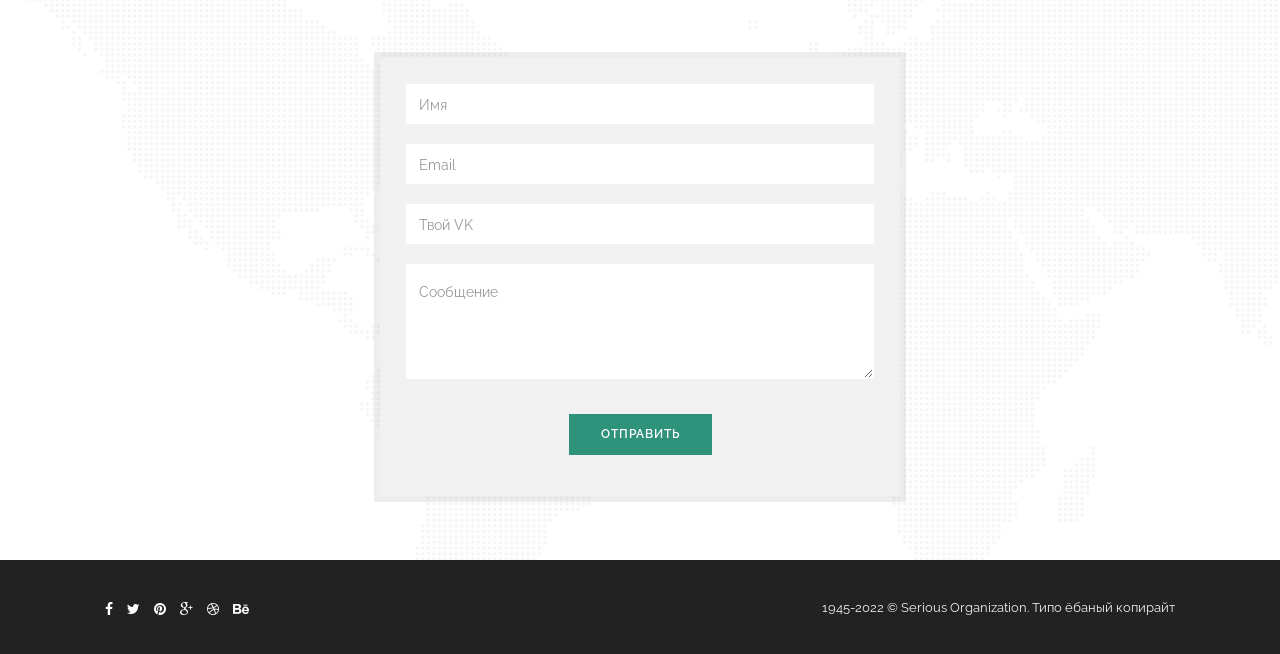
==== commit 60fb3e26: "Add content" ====
--- a/index.html
+++ b/index.html
@@ -1,35 +1,51 @@
 <!DOCTYPE html>
 <html lang="en">
-  <head>
+
+<head>
     <!-- Basic Page Needs
     ================================================== -->
     <meta charset="utf-8">
     <!--[if IE]><meta http-equiv="x-ua-compatible" content="IE=9" /><![endif]-->
     <meta name="viewport" content="width=device-width, initial-scale=1">
-    <title>Awesomess - Portfolio Bootstrap Theme</title>
+    <title>Serious Organization</title>
     <meta name="description" content="Your Description Here">
     <meta name="keywords" content="bootstrap themes, portfolio, responsive theme">
     <meta name="author" content="ThemeForces.Com">
-    
+
     <!-- Favicons
     ================================================== -->
-    <link rel="shortcut icon" href="img/favicon.ico" type="image/x-icon">
-    <link rel="apple-touch-icon" href="img/apple-touch-icon.png">
-    <link rel="apple-touch-icon" sizes="72x72" href="img/apple-touch-icon-72x72.png">
-    <link rel="apple-touch-icon" sizes="114x114" href="img/apple-touch-icon-114x114.png">
+    <link rel="apple-touch-icon" sizes="57x57" href="./img/favicon/apple-icon-57x57.png">
+    <link rel="apple-touch-icon" sizes="60x60" href="./img/favicon/apple-icon-60x60.png">
+    <link rel="apple-touch-icon" sizes="72x72" href="./img/favicon/apple-icon-72x72.png">
+    <link rel="apple-touch-icon" sizes="76x76" href="./img/favicon/apple-icon-76x76.png">
+    <link rel="apple-touch-icon" sizes="114x114" href="./img/favicon/apple-icon-114x114.png">
+    <link rel="apple-touch-icon" sizes="120x120" href="./img/favicon/apple-icon-120x120.png">
+    <link rel="apple-touch-icon" sizes="144x144" href="./img/favicon/apple-icon-144x144.png">
+    <link rel="apple-touch-icon" sizes="152x152" href="./img/favicon/apple-icon-152x152.png">
+    <link rel="apple-touch-icon" sizes="180x180" href="./img/favicon/apple-icon-180x180.png">
+    <link rel="icon" type="image/png" sizes="192x192" href="./img/favicon/android-icon-192x192.png">
+    <link rel="icon" type="image/png" sizes="32x32" href="./img/favicon/favicon-32x32.png">
+    <link rel="icon" type="image/png" sizes="96x96" href="./img/favicon/favicon-96x96.png">
+    <link rel="icon" type="image/png" sizes="16x16" href="./img/favicon/favicon-16x16.png">
+    <link rel="manifest" href="./img/favicon/manifest.json">
+    <meta name="msapplication-TileColor" content="#ffffff">
+    <meta name="msapplication-TileImage" content="./img/favicon/ms-icon-144x144.png">
+    <meta name="theme-color" content="#ffffff">
+
 
     <!-- Bootstrap -->
-    <link rel="stylesheet" type="text/css"  href="css/bootstrap.css">
+    <link rel="stylesheet" type="text/css" href="css/bootstrap.css">
     <link rel="stylesheet" type="text/css" href="fonts/font-awesome/css/font-awesome.css">
 
     <!-- Stylesheet
     ================================================== -->
-    <link rel="stylesheet" type="text/css"  href="css/style.css">
+    <link rel="stylesheet" type="text/css" href="css/style.css">
     <link rel="stylesheet" type="text/css" href="css/responsive.css">
 
     <script type="text/javascript" src="js/modernizr.custom.js"></script>
 
-    <link href='http://fonts.googleapis.com/css?family=Raleway:500,600,700,100,800,900,400,200,300' rel='stylesheet' type='text/css'>
+    <link href='http://fonts.googleapis.com/css?family=Raleway:500,600,700,100,800,900,400,200,300' rel='stylesheet'
+        type='text/css'>
     <link href='http://fonts.googleapis.com/css?family=Playball' rel='stylesheet' type='text/css'>
 
     <!-- HTML5 shim and Respond.js for IE8 support of HTML5 elements and media queries -->
@@ -38,8 +54,9 @@
       <script src="https://oss.maxcdn.com/html5shiv/3.7.2/html5shiv.min.js"></script>
       <script src="https://oss.maxcdn.com/respond/1.4.2/respond.min.js"></script>
     <![endif]-->
-  </head>
-  <body>
+</head>
+
+<body>
     <div id="tf-home">
         <div class="overlay">
             <div id="sticky-anchor"></div>
@@ -47,36 +64,40 @@
                 <div class="container">
                     <!-- Brand and toggle get grouped for better mobile display -->
                     <div class="navbar-header">
-                      <button type="button" class="navbar-toggle collapsed" data-toggle="collapse" data-target="#bs-example-navbar-collapse-1">
-                        <span class="sr-only">Toggle navigation</span>
-                        <span class="icon-bar"></span>
-                        <span class="icon-bar"></span>
-                        <span class="icon-bar"></span>
-                      </button>
-                      <a class="navbar-brand logo" href="index.html">Awesomeness</a>
+                        <button type="button" class="navbar-toggle collapsed" data-toggle="collapse"
+                            data-target="#bs-example-navbar-collapse-1">
+                            <span class="sr-only">Toggle navigation</span>
+                            <span class="icon-bar"></span>
+                            <span class="icon-bar"></span>
+                            <span class="icon-bar"></span>
+                        </button>
+                        <a class="navbar-brand logo" href="index.html">Serious Organization</a>
                     </div>
 
                     <!-- Collect the nav links, forms, and other content for toggling -->
                     <div class="collapse navbar-collapse" id="bs-example-navbar-collapse-1">
-                      <ul class="nav navbar-nav navbar-right">
-                        <li><a href="#tf-home">Home</a></li>
-                        <li><a href="#tf-service">Services</a></li>
-                        <li><a href="#tf-portfolio">Portfolio</a></li>
-                        <li><a href="#tf-about">About</a></li>
-                        <li><a href="#tf-contact">Contact</a></li>
-                      </ul>
+                        <ul class="nav navbar-nav navbar-right">
+                            <li><a href="#tf-home">Главная</a></li>
+                            <li><a href="#tf-service">Услуги</a></li>
+                            <li><a href="#tf-portfolio">Портфолио</a></li>
+                            <li><a href="#tf-about">О нас</a></li>
+                            <li><a href="#tf-contact">Контакты</a></li>
+                        </ul>
                     </div><!-- /.navbar-collapse -->
                 </div><!-- /.container-fluid -->
             </nav>
 
             <div class="container">
-                <div class="content">
-                    <h1>I create webistes</h1>
-                    <h3>that communicates, connects and engages customers</h3>
-                    <br>
-                    <a href="#tf-contact" class="btn btn-primary my-btn">Contact</a>
-                    <a href="#tf-portfolio" class="btn btn-primary my-btn2">Portfolio</a>
-                </div>
+                <div class="contetn-wrap">
+                    <div class="content">
+                        <h1>Мы созали сайт "Серьёзной организации"</h1>
+                        <h3>листай вниз, если дышишь</h3>
+                        <br>
+                        <a href="#tf-contact" class="btn btn-primary my-btn">Контакты</a>
+                        <a href="#tf-portfolio" class="btn btn-primary my-btn2">Портфолио</a>
+                    </div>
+                </div>
+
             </div>
         </div>
     </div>
@@ -87,13 +108,15 @@
             <div class="col-md-4">
 
                 <div class="media">
-                  <div class="media-left media-middle">
-                    <i class="fa fa-motorcycle"></i>
-                  </div>
-                  <div class="media-body">
-                    <h4 class="media-heading">Brand & Graphics Design</h4>
-                    <p>Nulla vel metus scelerisque ante sollicitudin commodo. Cras purus odio, vestibulum in vulputate at, tempus viverra turpis. Fusce condimentum nunc ac nisi vulputate fringilla. Donec lacinia congue felis in faucibus.</p>
-                  </div>
+                    <div class="media-left media-middle">
+                        <i class="fa fa-motorcycle"></i>
+                    </div>
+                    <div class="media-body">
+                        <h4 class="media-heading">Brand & Graphics Design</h4>
+                        <p>Nulla vel metus scelerisque ante sollicitudin commodo. Cras purus odio, vestibulum in
+                            vulputate at, tempus viverra turpis. Fusce condimentum nunc ac nisi vulputate fringilla.
+                            Donec lacinia congue felis in faucibus.</p>
+                    </div>
                 </div>
 
             </div>
@@ -101,13 +124,15 @@
             <div class="col-md-4">
 
                 <div class="media">
-                  <div class="media-left media-middle">
-                    <i class="fa fa-gears"></i>
-                  </div>
-                  <div class="media-body">
-                    <h4 class="media-heading">Web Designer & Developer</h4>
-                    <p>Cras sit amet nibh libero, in gravida nulla. Cras purus odio, vestibulum in vulputate at, tempus viverra turpis. Fusce condimentum nunc ac nisi vulputate fringilla. Donec lacinia congue felis in faucibus.</p>
-                  </div>
+                    <div class="media-left media-middle">
+                        <i class="fa fa-gears"></i>
+                    </div>
+                    <div class="media-body">
+                        <h4 class="media-heading">Web Designer & Developer</h4>
+                        <p>Cras sit amet nibh libero, in gravida nulla. Cras purus odio, vestibulum in vulputate at,
+                            tempus viverra turpis. Fusce condimentum nunc ac nisi vulputate fringilla. Donec lacinia
+                            congue felis in faucibus.</p>
+                    </div>
                 </div>
 
             </div>
@@ -115,24 +140,27 @@
             <div class="col-md-4">
 
                 <div class="media">
-                  <div class="media-left media-middle">
-                    <i class="fa fa-heartbeat"></i>
-                  </div>
-                  <div class="media-body">
-                    <h4 class="media-heading">Business Consultant</h4>
-                    <p>Metus scelerisque ante sollicitudin commodo. Cras purus odio, vestibulum in vulputate at, tempus viverra turpis. Fusce condimentum nunc ac nisi vulputate fringilla. Donec lacinia congue felis in faucibus.</p>
-                  </div>
-                </div>
-
-            </div>
-            
+                    <div class="media-left media-middle">
+                        <i class="fa fa-heartbeat"></i>
+                    </div>
+                    <div class="media-body">
+                        <h4 class="media-heading">Business Consultant</h4>
+                        <p>Metus scelerisque ante sollicitudin commodo. Cras purus odio, vestibulum in vulputate at,
+                            tempus viverra turpis. Fusce condimentum nunc ac nisi vulputate fringilla. Donec lacinia
+                            congue felis in faucibus.</p>
+                    </div>
+                </div>
+
+            </div>
+
         </div>
     </div>
 
     <div id="tf-portfolio">
         <div class="container">
             <div class="section-title">
-                <h3>My Latest Works</h3>
+                <h3>Наши работы</h3>
+                <h5>(мы работает в отличие от тебя)</h5>
                 <hr>
             </div>
 
@@ -174,12 +202,17 @@
             <div class="container">
                 <div class="row">
                     <div class="col-md-6 col-md-offset-6">
-                        <h3>About Me</h3>
+                        <h3>О нас</h3>
                         <br>
-                        <p>Cras sit amet nibh libero, in gravida nulla. Cras purus odio, vestibulum in vulputate at, tempus viverra turpis. Fusce condimentum nunc ac nisi vulputate fringilla. Donec lacinia congue felis in faucibus. Nulla vel metus scelerisque ante sollicitudin commodo. Cras purus odio, vestibulum in vulputate at, tempus viverra turpis. Fusce condimentum nunc ac nisi vulputate fringilla. Donec lacinia congue felis in faucibus.</p>
-                        <p>Metus scelerisque ante sollicitudin commodo. Cras purus odio, vestibulum in vulputate at, tempus viverra turpis. Fusce condimentum nunc ac nisi vulputate fringilla. Donec lacinia congue felis in faucibus.</p>
+                        <p>Мы в своем познании настолько преисполнились, что мы как будто бы уже сто триллионов
+                            миллиардов лет проживем на
+                            триллионах и триллионах таких же планет, как эта Земля</p>
+                        <p>Нам этот мир абсолютно понятен, и мы здесь ищем только одного - покоя, умиротворения и вот
+                            этой гармонии, от слияния с бесконечно вечным, от созерцания великого фрактального подобия и
+                            от вот этого замечательного всеединства существа, бесконечно вечного, куда ни посмотри, хоть
+                            вглубь - бесконечно малое, хоть ввысь - бесконечное большое, понимаешь?</p>
                         <br>
-                        <a href="#tf-why-me" class="btn btn-primary my-btn dark">Why Hire Me</a>
+                        <a href="#tf-why-me" class="btn btn-primary my-btn dark">Почему мы?</a>
                     </div>
                 </div>
             </div>
@@ -191,23 +224,24 @@
             <div class="container">
                 <div class="row">
                     <div class="col-md-6">
-                        <h3>Why Hire Me</h3>
+                        <h3>Почему именно "Серьёзная организация"?</h3>
                         <br>
                         <ul class="list-inline why-me">
                             <li>
-                                <h4>I Do Brand that Sells</h4>
-                                <p>Nulla vel metus scelerisque ante sollicitudin commodo. Cras purus odio, vestibulum in vulputate at, tempus viverra turpis.</p>
+                                <h4>1. Потому что</h4>
+                                <p>Серьёзнее нас только мы в будущем.</p>
                             </li>
                             <li>
-                                <h4>You will love my Designs</h4>
-                                <p>Donec lacinia congue felis in faucibus. Cras purus odio, vestibulum in vulputate at, tempus viverra turpis.</p>
+                                <h4>2. Потому что потому</h4>
+                                <p>Что думаем мы, а ты продаёшь вещи, недвижимость, берёшь кредиты, ипотеки, чтобы
+                                    оплатить наши услуги</p>
                             </li>
                             <li>
-                                <h4>I Deliver on Time</h4>
-                                <p>Nulla vel metus scelerisque ante sollicitudin commodo. Cras purus odio, vestibulum in vulputate at, tempus viverra turpis.</p>
+                                <h4>3. См пункт 1</h4>
+                                <p>Пиши нам быстрее, за тобой уже выехали серьёзные люди!/p>
                             </li>
                         </ul>
-                        <a href="#tf-contact" class="btn btn-primary my-btn dark">Contact</a>
+                        <a href="#tf-contact" class="btn btn-primary my-btn dark">Написать</a>
                     </div>
                 </div>
             </div>
@@ -217,8 +251,8 @@
     <div id="tf-contact">
         <div class="container">
             <div class="section-title">
-                <h3>Contact Me</h3>
-                <p>Cras sit amet nibh libero, in gravida nulla. Cras purus odio, vestibulum in vulputate at, tempus viverra turpis.</p>
+                <h3>Напиши нам блин</h3>
+                <p>Это обязательно. Если не напишешь, пострадают котики.</p>
                 <hr>
             </div>
 
@@ -227,19 +261,19 @@
             <div class="row">
                 <div class="col-md-6 col-md-offset-3">
                     <form id="contact">
-                      <div class="form-group">
-                        <input type="email" class="form-control" id="exampleInputEmail1" placeholder="Enter Name">
-                      </div>
-                      <div class="form-group">
-                        <input type="password" class="form-control" id="exampleInputPassword1" placeholder="Enter Email">
-                      </div>
-                      <div class="form-group">
-                        <input type="email" class="form-control" id="exampleInputEmail1" placeholder="Enter Website">
-                      </div>
-                      <div class="form-group">
-                        <textarea class="form-control" rows="4" placeholder="Message"></textarea>
-                      </div>
-                      <button type="submit" class="btn btn-primary my-btn dark">Submit</button>
+                        <div class="form-group">
+                            <input type="email" class="form-control" id="exampleInputEmail1" placeholder="Имя">
+                        </div>
+                        <div class="form-group">
+                            <input type="password" class="form-control" id="exampleInputPassword1" placeholder="Email">
+                        </div>
+                        <div class="form-group">
+                            <input type="email" class="form-control" id="exampleInputEmail1" placeholder="Твой VK">
+                        </div>
+                        <div class="form-group">
+                            <textarea class="form-control" rows="4" placeholder="Сообщение"></textarea>
+                        </div>
+                        <button type="submit" class="btn btn-primary my-btn dark">Отправить</button>
                     </form>
                 </div>
             </div>
@@ -248,10 +282,8 @@
 
     <nav id="tf-footer">
         <div class="container">
-             <div class="pull-left">
-                <p>2015 © Awesomess. All Rights Reserved. Designed and Coded by <a href="https://dribbble.com/jennpereira">Jenn</a> for <a href="https://themeforces.com">ThemeForces.Com</a></p>
-            </div>
-            <div class="pull-right"> 
+
+            <div class="pull-left">
                 <ul class="social-media list-inline">
                     <li><a href="#"><span class="fa fa-facebook"></span></a></li>
                     <li><a href="#"><span class="fa fa-twitter"></span></a></li>
@@ -261,9 +293,14 @@
                     <li><a href="#"><span class="fa fa-behance"></span></a></li>
                 </ul>
             </div>
+            <div class="pull-right">
+                <p>1945-2022 © Serious Organization. Типо ёбаный копирайт
+                    <!-- <a href="https://dribbble.com/jennpereira">Jenn</a> for <a href="https://themeforces.com">ThemeForces.Com</a> -->
+                </p>
+            </div>
         </div>
     </nav>
-   
+
 
     <!-- jQuery (necessary for Bootstrap's JavaScript plugins) -->
     <script src="https://ajax.googleapis.com/ajax/libs/jquery/1.11.1/jquery.min.js"></script>
@@ -275,5 +312,6 @@
     ================================================== -->
     <script type="text/javascript" src="js/main.js"></script>
 
-  </body>
+</body>
+
 </html>
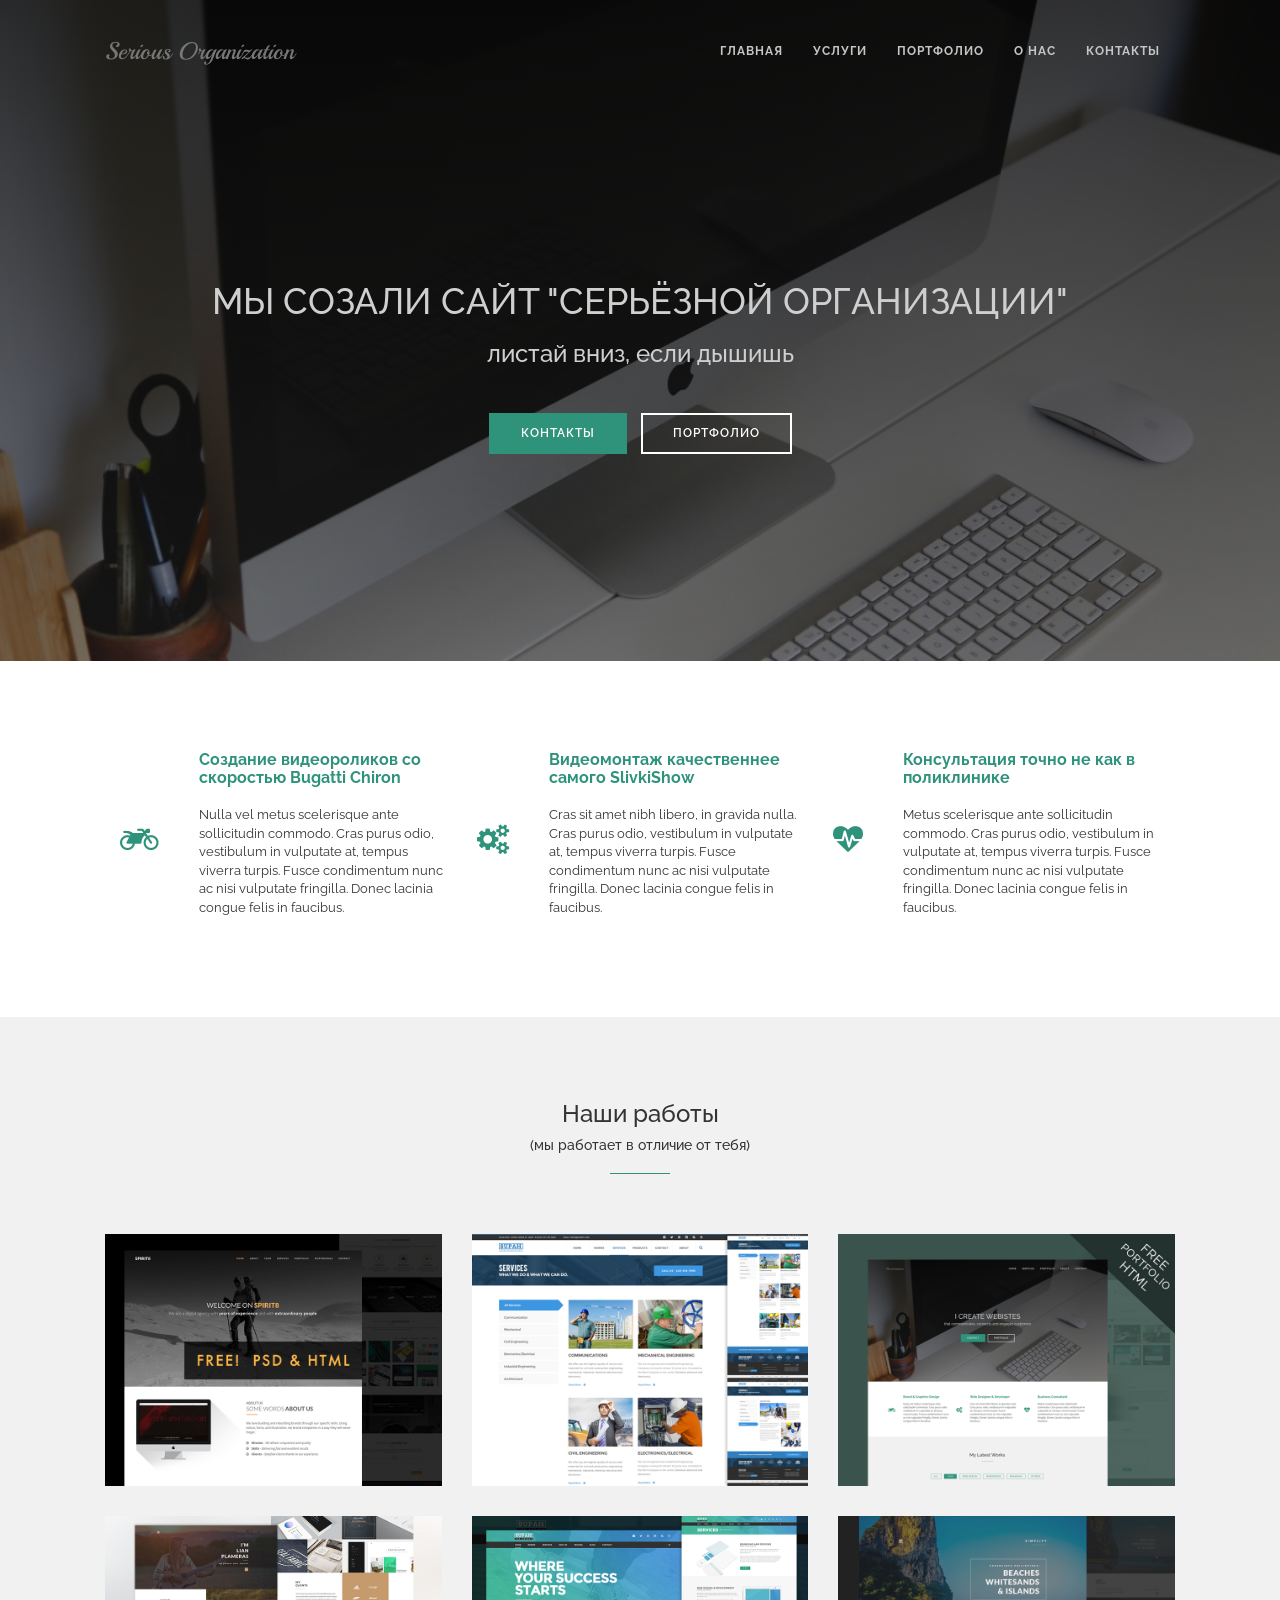
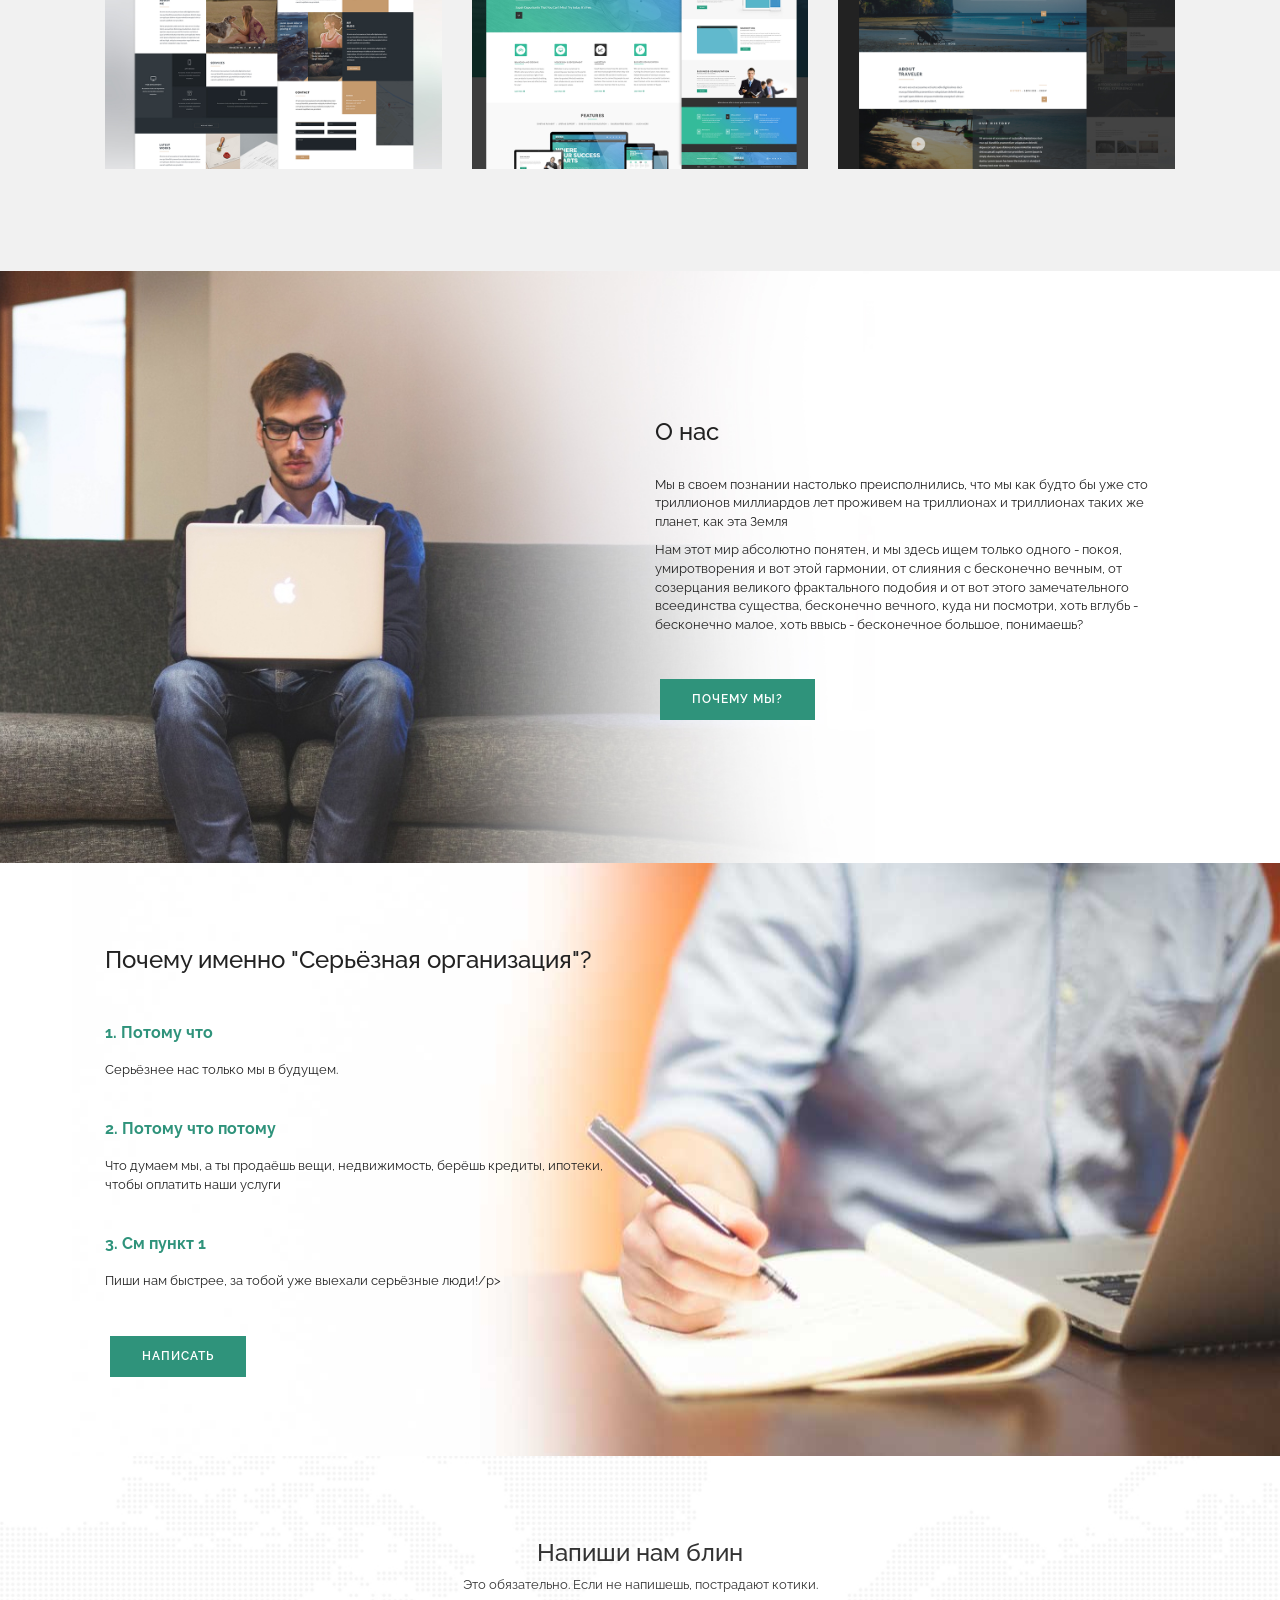
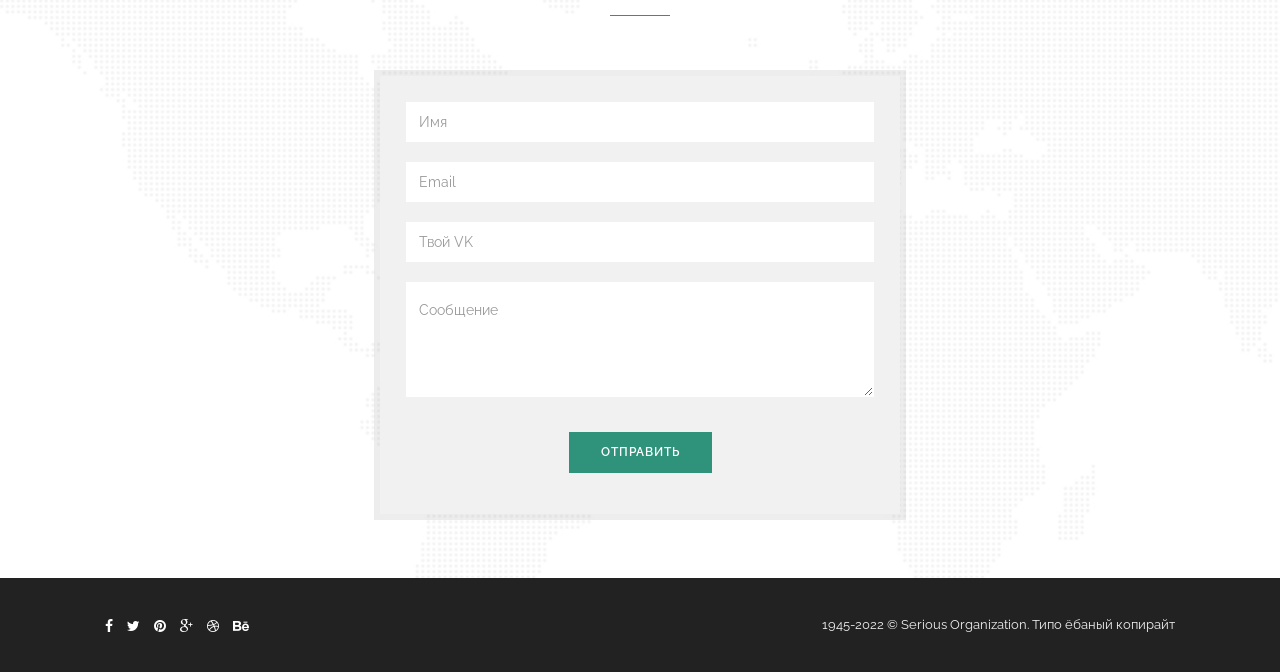
==== commit be50504f: "Add files via upload" ====
--- a/index.html
+++ b/index.html
@@ -1,13 +1,15 @@
 <!DOCTYPE html>
-<html lang="en">
+<html lang="ru">
 
 <head>
     <!-- Basic Page Needs
     ================================================== -->
-    <meta charset="utf-8">
-    <!--[if IE]><meta http-equiv="x-ua-compatible" content="IE=9" /><![endif]-->
-    <meta name="viewport" content="width=device-width, initial-scale=1">
+    <meta charset="UTF-8">
+    <meta http-equiv="X-UA-Compatible" content="IE=edge">
+    <meta name="viewport" content="width=device-width, initial-scale=1.0">
     <title>Serious Organization</title>
+    <!-- SEO
+        ================================================== -->
     <meta name="description" content="Your Description Here">
     <meta name="keywords" content="bootstrap themes, portfolio, responsive theme">
     <meta name="author" content="ThemeForces.Com">
@@ -47,13 +49,7 @@
     <link href='http://fonts.googleapis.com/css?family=Raleway:500,600,700,100,800,900,400,200,300' rel='stylesheet'
         type='text/css'>
     <link href='http://fonts.googleapis.com/css?family=Playball' rel='stylesheet' type='text/css'>
-
-    <!-- HTML5 shim and Respond.js for IE8 support of HTML5 elements and media queries -->
-    <!-- WARNING: Respond.js doesn't work if you view the page via file:// -->
-    <!--[if lt IE 9]>
-      <script src="https://oss.maxcdn.com/html5shiv/3.7.2/html5shiv.min.js"></script>
-      <script src="https://oss.maxcdn.com/respond/1.4.2/respond.min.js"></script>
-    <![endif]-->
+    
 </head>
 
 <body>
@@ -112,7 +108,7 @@
                         <i class="fa fa-motorcycle"></i>
                     </div>
                     <div class="media-body">
-                        <h4 class="media-heading">Brand & Graphics Design</h4>
+                        <h4 class="media-heading">Создание видеороликов со скоростью Bugatti Chiron</h4>
                         <p>Nulla vel metus scelerisque ante sollicitudin commodo. Cras purus odio, vestibulum in
                             vulputate at, tempus viverra turpis. Fusce condimentum nunc ac nisi vulputate fringilla.
                             Donec lacinia congue felis in faucibus.</p>
@@ -128,7 +124,7 @@
                         <i class="fa fa-gears"></i>
                     </div>
                     <div class="media-body">
-                        <h4 class="media-heading">Web Designer & Developer</h4>
+                        <h4 class="media-heading">Видеомонтаж качественнее самого SlivkiShow</h4>
                         <p>Cras sit amet nibh libero, in gravida nulla. Cras purus odio, vestibulum in vulputate at,
                             tempus viverra turpis. Fusce condimentum nunc ac nisi vulputate fringilla. Donec lacinia
                             congue felis in faucibus.</p>
@@ -144,7 +140,7 @@
                         <i class="fa fa-heartbeat"></i>
                     </div>
                     <div class="media-body">
-                        <h4 class="media-heading">Business Consultant</h4>
+                        <h4 class="media-heading">Консультация точно не как в поликлинике</h4>
                         <p>Metus scelerisque ante sollicitudin commodo. Cras purus odio, vestibulum in vulputate at,
                             tempus viverra turpis. Fusce condimentum nunc ac nisi vulputate fringilla. Donec lacinia
                             congue felis in faucibus.</p>
